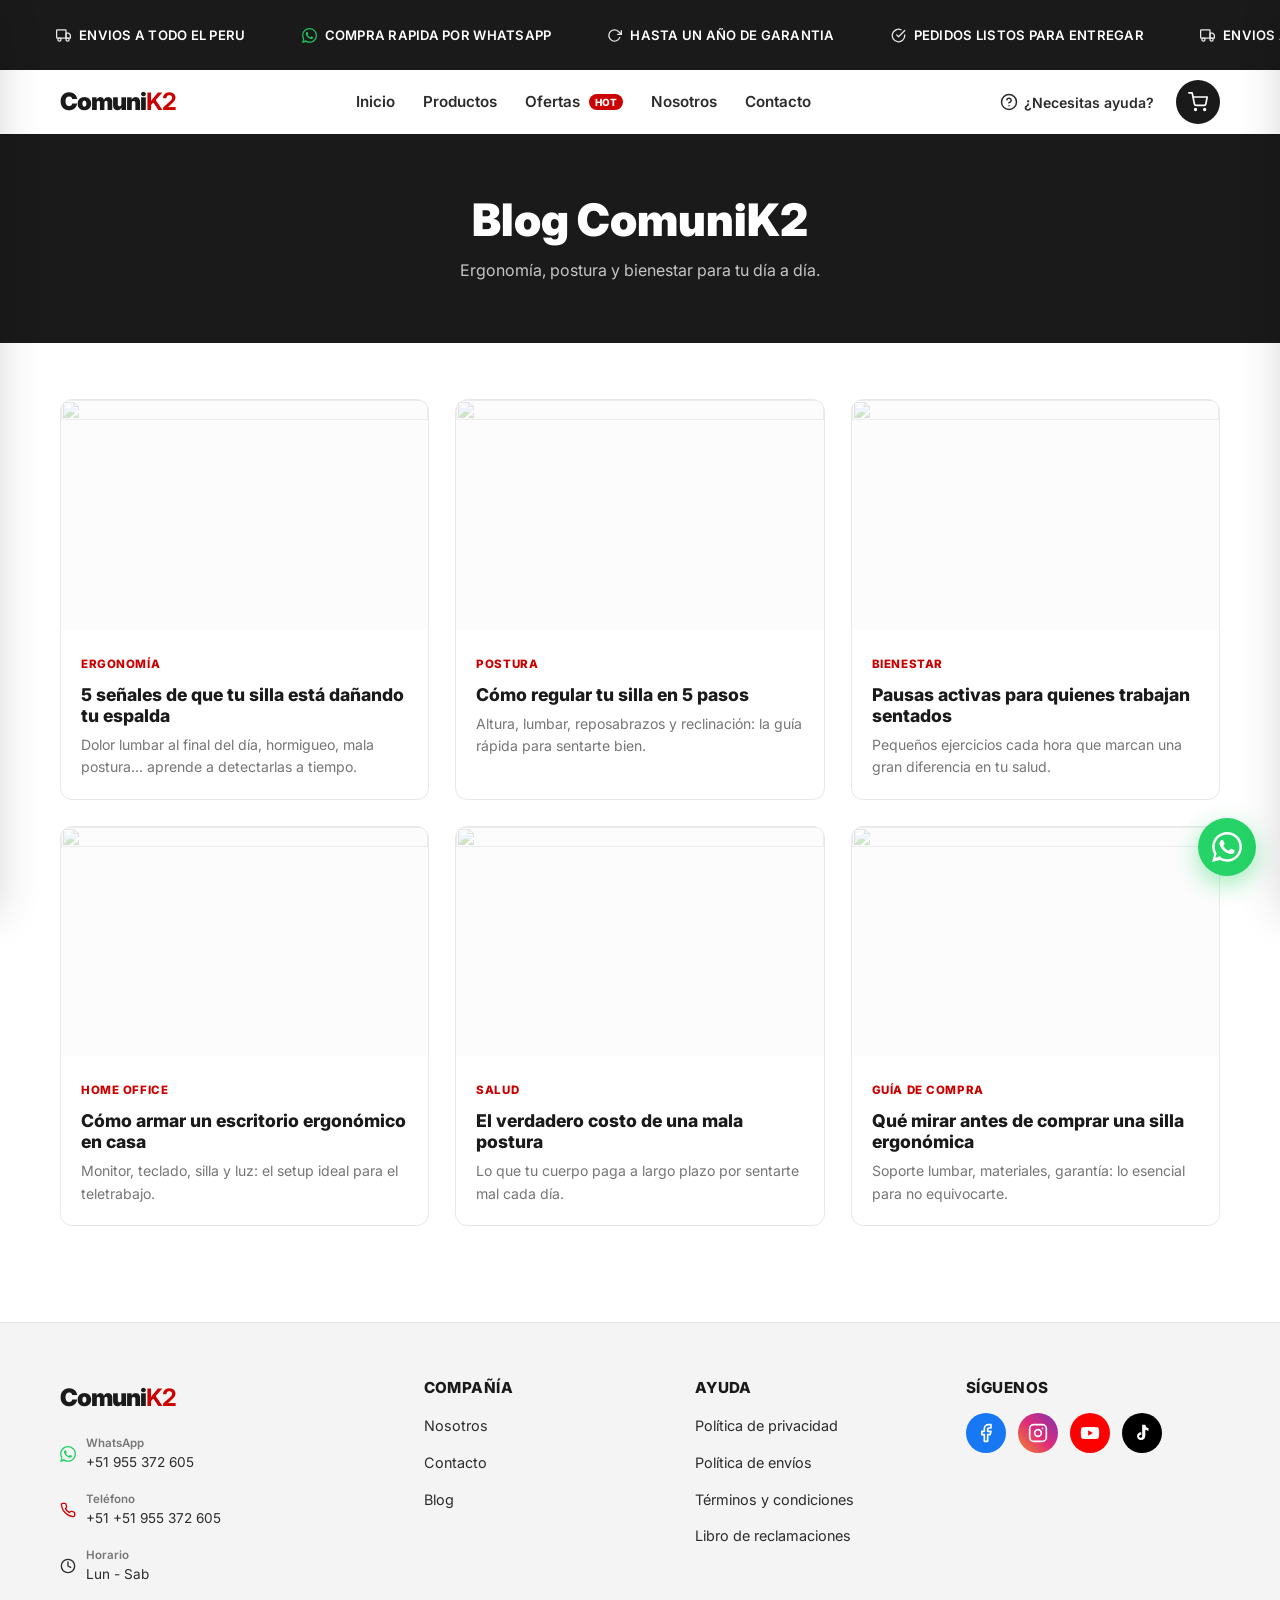
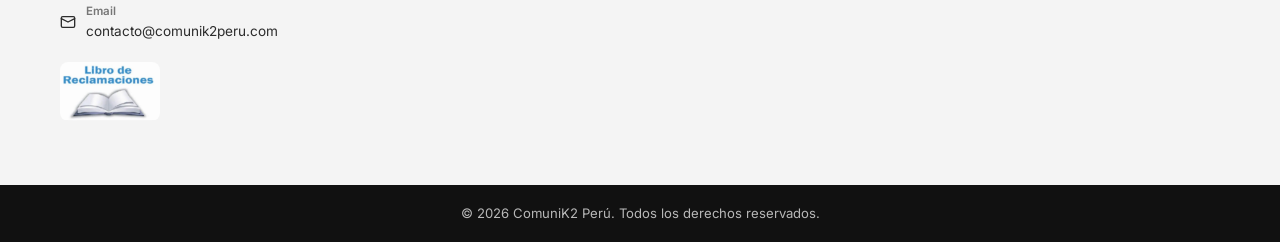
==== pages/blog.html @ a3aa69af "landing v2" ====
<!DOCTYPE html>
<html lang="es">
<head>
  <meta charset="UTF-8">
  <meta name="viewport" content="width=device-width, initial-scale=1.0">
  <title>Blog | ComuniK2</title>
  <meta name="description" content="Consejos de ergonomía, postura y bienestar para que trabajes y estudies sin dolor de espalda.">
  <meta name="theme-color" content="#CC0000">
  <link rel="preconnect" href="https://fonts.googleapis.com">
  <link rel="preconnect" href="https://fonts.gstatic.com" crossorigin>
  <link href="https://fonts.googleapis.com/css2?family=Inter:wght@400;500;600;700;800;900&display=swap" rel="stylesheet">
  <link rel="stylesheet" href="../css/variables.css">
  <link rel="stylesheet" href="../css/components.css">
  <link rel="stylesheet" href="../css/producto.css">
  <link rel="icon" href="../images/logo.png">
</head>
<body>
  <div id="site-header"></div>

  <header class="page-hero">
    <div class="container">
      <h1>Blog ComuniK2</h1>
      <p>Ergonomía, postura y bienestar para tu día a día.</p>
    </div>
  </header>

  <main class="container">
    <div class="blog-grid">
      <article class="blog-card">
        <img class="blog-card__img" src="../images/banners/blog-1.jpg" alt="" onerror="this.style.opacity=.3">
        <div class="blog-card__body">
          <span class="blog-card__tag">Ergonomía</span>
          <h3>5 señales de que tu silla está dañando tu espalda</h3>
          <p>Dolor lumbar al final del día, hormigueo, mala postura... aprende a detectarlas a tiempo.</p>
        </div>
      </article>
      <article class="blog-card">
        <img class="blog-card__img" src="../images/banners/blog-2.jpg" alt="" onerror="this.style.opacity=.3">
        <div class="blog-card__body">
          <span class="blog-card__tag">Postura</span>
          <h3>Cómo regular tu silla en 5 pasos</h3>
          <p>Altura, lumbar, reposabrazos y reclinación: la guía rápida para sentarte bien.</p>
        </div>
      </article>
      <article class="blog-card">
        <img class="blog-card__img" src="../images/banners/blog-3.jpg" alt="" onerror="this.style.opacity=.3">
        <div class="blog-card__body">
          <span class="blog-card__tag">Bienestar</span>
          <h3>Pausas activas para quienes trabajan sentados</h3>
          <p>Pequeños ejercicios cada hora que marcan una gran diferencia en tu salud.</p>
        </div>
      </article>
      <article class="blog-card">
        <img class="blog-card__img" src="../images/banners/blog-4.jpg" alt="" onerror="this.style.opacity=.3">
        <div class="blog-card__body">
          <span class="blog-card__tag">Home office</span>
          <h3>Cómo armar un escritorio ergonómico en casa</h3>
          <p>Monitor, teclado, silla y luz: el setup ideal para el teletrabajo.</p>
        </div>
      </article>
      <article class="blog-card">
        <img class="blog-card__img" src="../images/banners/blog-5.jpg" alt="" onerror="this.style.opacity=.3">
        <div class="blog-card__body">
          <span class="blog-card__tag">Salud</span>
          <h3>El verdadero costo de una mala postura</h3>
          <p>Lo que tu cuerpo paga a largo plazo por sentarte mal cada día.</p>
        </div>
      </article>
      <article class="blog-card">
        <img class="blog-card__img" src="../images/banners/blog-6.jpg" alt="" onerror="this.style.opacity=.3">
        <div class="blog-card__body">
          <span class="blog-card__tag">Guía de compra</span>
          <h3>Qué mirar antes de comprar una silla ergonómica</h3>
          <p>Soporte lumbar, materiales, garantía: lo esencial para no equivocarte.</p>
        </div>
      </article>
    </div>
  </main>

  <div id="site-footer"></div>
  <script src="../js/components.js"></script>
</body>
</html>
---- css/variables.css ----
/* ============================================================
   COMUNIK2 — Variables globales y reset
   ============================================================ */

:root {
  /* Paleta */
  --red: #CC0000;
  --red-dark: #A50000;
  --red-light: #FFF0F0;
  --dark: #1A1A1A;
  --gray-900: #2C2C2C;
  --gray-500: #767676;
  --gray-100: #F4F4F4;
  --border: #E8E8E8;
  --white: #FFFFFF;
  --green-wa: #25D366;
  --green-wa-dark: #1da851;

  /* Tipografía */
  --font: 'Inter', -apple-system, BlinkMacSystemFont, 'Segoe UI', sans-serif;

  /* Sombras */
  --shadow-sm: 0 1px 3px rgba(0, 0, 0, 0.08);
  --shadow-md: 0 4px 16px rgba(0, 0, 0, 0.10);
  --shadow-lg: 0 12px 40px rgba(0, 0, 0, 0.16);

  /* Radios */
  --r-sm: 8px;
  --r-md: 12px;
  --r-lg: 20px;
  --r-full: 999px;

  /* Layout */
  --container: 1200px;
  --header-h: 64px;
  --ticker-h: 34px;

  /* Transición */
  --t: 0.25s ease;

  /* Z-index */
  --z-header: 400;
  --z-wa: 500;
  --z-cart: 600;
  --z-overlay: 590;
  --z-lightbox: 700;
}

/* ===================== Reset ===================== */
*,
*::before,
*::after {
  margin: 0;
  padding: 0;
  box-sizing: border-box;
}

html {
  scroll-behavior: smooth;
  -webkit-text-size-adjust: 100%;
}

body {
  font-family: var(--font);
  color: var(--dark);
  background: var(--white);
  line-height: 1.6;
  font-weight: 400;
  overflow-x: hidden;
}

img,
video {
  max-width: 100%;
  display: block;
}

a {
  color: inherit;
  text-decoration: none;
}

button {
  font-family: inherit;
  cursor: pointer;
  border: none;
  background: none;
}

ul {
  list-style: none;
}

input,
textarea,
select {
  font-family: inherit;
  font-size: 1rem;
}

h1, h2, h3, h4 {
  line-height: 1.2;
  font-weight: 800;
}

/* ===================== Utilidades ===================== */
.container {
  width: 100%;
  max-width: var(--container);
  margin-inline: auto;
  padding-inline: 20px;
}

.sr-only {
  position: absolute;
  width: 1px;
  height: 1px;
  padding: 0;
  margin: -1px;
  overflow: hidden;
  clip: rect(0, 0, 0, 0);
  white-space: nowrap;
  border: 0;
}

.no-scroll {
  overflow: hidden;
}

.section {
  padding-block: 64px;
}

.section-title {
  font-size: clamp(1.6rem, 3vw, 2.2rem);
  font-weight: 900;
  text-align: center;
  margin-bottom: 8px;
  letter-spacing: -0.02em;
}

.section-subtitle {
  text-align: center;
  color: var(--gray-500);
  margin-bottom: 40px;
  font-size: 1.05rem;
}
---- css/components.css ----
/* ============================================================
   COMUNIK2 — Componentes compartidos
   Header / Ticker / Nav / Carrito / Footer / WhatsApp flotante
   ============================================================ */

/* ===================== Botones base ===================== */
.btn {
  display: inline-flex;
  align-items: center;
  justify-content: center;
  gap: 8px;
  font-weight: 700;
  font-size: 0.95rem;
  padding: 13px 24px;
  border-radius: var(--r-full);
  transition: transform var(--t), background var(--t), box-shadow var(--t);
  white-space: nowrap;
}
.btn:active { transform: scale(0.97); }

.btn-red {
  background: var(--red);
  color: var(--white);
  box-shadow: 0 6px 18px rgba(204, 0, 0, 0.28);
}
.btn-red:hover { background: var(--red-dark); }

.btn-dark {
  background: var(--dark);
  color: var(--white);
}
.btn-dark:hover { background: var(--gray-900); }

.btn-wa {
  background: var(--green-wa);
  color: var(--white);
  box-shadow: 0 6px 18px rgba(37, 211, 102, 0.30);
}
.btn-wa:hover { background: var(--green-wa-dark); }

.btn-outline {
  background: transparent;
  color: var(--white);
  border: 2px solid rgba(255, 255, 255, 0.7);
}
.btn-outline:hover { background: rgba(255, 255, 255, 0.15); }

.btn-block { width: 100%; }

.btn:disabled,
.btn[disabled] {
  background: #cfcfcf;
  color: #fff;
  box-shadow: none;
  cursor: not-allowed;
}

/* ===================== ICONOS INLINE COMPARTIDOS ===================== */
/* Iconos line-style reutilizables (heredan color con currentColor).
   Tamaño pensado para acompañar texto en línea. */
.ico-inline {
  width: 16px;
  height: 16px;
  display: inline-block;
  vertical-align: -3px;
  flex-shrink: 0;
}
.ico-flame { width: 16px; height: 16px; display: inline-block; vertical-align: -3px; }
.ico-check { width: 15px; height: 15px; display: inline-block; vertical-align: -2px; }

/* Estrellas de rating (SVG relleno naranja) */
.rating-stars {
  display: inline-block;
  width: 96px;
  height: 19px;
  vertical-align: middle;
}

/* ===================== TICKER ===================== */
.ticker {
  background: var(--dark);
  color: var(--white);
  height: 70px;
  overflow: hidden;
  display: flex;
  align-items: center;
  font-size: 0.82rem;
  font-weight: 600;
  letter-spacing: 0.02em;
}
.ticker__track {
  display: flex;
  gap: 56px;
  white-space: nowrap;
  padding-left: 56px;
  animation: ticker-scroll 22s linear infinite;
}
.ticker__track span {
  display: inline-flex;
  align-items: center;
  gap: 8px;
}
.ticker__track span svg {
  flex-shrink: 0;
  opacity: 0.9;
}
@keyframes ticker-scroll {
  from { transform: translateX(0); }
  to   { transform: translateX(-50%); }
}

/* ===================== HEADER ===================== */
.site-header {
  position: sticky;
  top: 0;
  z-index: var(--z-header);
  background: var(--white);
  box-shadow: var(--shadow-sm);
}
.header__bar {
  height: var(--header-h);
  display: flex;
  align-items: center;
  justify-content: space-between;
  gap: 20px;
}

.logo {
  font-size: 1.5rem;
  font-weight: 900;
  letter-spacing: -0.04em;
  color: var(--dark);
}
.logo b { color: var(--red); }

/* Nav principal */
.main-nav { flex: 1; display: flex; justify-content: center;}
.main-nav ul { display: flex; align-items: center; gap: 28px; }
.main-nav a {
  font-weight: 600;
  font-size: 0.95rem;
  color: var(--gray-900);
  position: relative;
  padding: 4px 0;
  transition: color var(--t);
}
.main-nav a:hover { color: var(--red); }
.main-nav a::after {
  content: '';
  position: absolute;
  left: 0; bottom: -2px;
  width: 0; height: 2px;
  background: var(--red);
  transition: width var(--t);
}
.main-nav a:hover::after { width: 100%; }

.badge-hot {
  background: var(--red);
  color: #fff;
  font-size: 0.62rem;
  font-weight: 800;
  padding: 2px 6px;
  border-radius: var(--r-full);
  margin-left: 5px;
  text-transform: uppercase;
  vertical-align: middle;
}

/* Bloque de acciones derecha */
.header__actions { display: flex; align-items: center; gap: 12px; }

/* Dropdown ayuda */
.help { position: relative; }
.help__btn {
  display: inline-flex;
  align-items: center;
  gap: 6px;
  font-weight: 600;
  font-size: 0.88rem;
  color: var(--gray-900);
  padding: 8px 10px;
  border-radius: var(--r-sm);
  transition: background var(--t);
}
.help__btn:hover { background: var(--gray-100); }
.help__pop {
  position: absolute;
  top: calc(100% + 10px);
  right: 0;
  width: 270px;
  background: var(--white);
  border: 1px solid var(--border);
  border-radius: var(--r-md);
  box-shadow: var(--shadow-lg);
  padding: 18px;
  opacity: 0;
  visibility: hidden;
  transform: translateY(-8px);
  transition: all var(--t);
}
.help__pop.open { opacity: 1; visibility: visible; transform: translateY(0); }
.help__pop h4 { font-size: 0.95rem; margin-bottom: 12px; }
.help__row {
  display: flex;
  align-items: center;
  gap: 10px;
  font-size: 0.85rem;
  padding: 7px 0;
  color: var(--gray-900);
}
.help__row svg { flex-shrink: 0; }
.help__row strong { display: block; font-size: 0.72rem; color: var(--gray-500); font-weight: 600; }

/* Botón carrito */
.cart-btn {
  position: relative;
  width: 44px;
  height: 44px;
  border-radius: var(--r-full);
  background: var(--dark);
  color: var(--white);
  display: inline-flex;
  align-items: center;
  justify-content: center;
  transition: transform var(--t), background var(--t);
}
.cart-btn:hover { background: var(--gray-900); transform: translateY(-2px); }
.cart-count {
  position: absolute;
  top: -5px; right: -5px;
  min-width: 20px; height: 20px;
  padding: 0 5px;
  background: var(--red);
  color: #fff;
  border-radius: var(--r-full);
  font-size: 0.7rem;
  font-weight: 800;
  display: flex;
  align-items: center;
  justify-content: center;
  border: 2px solid var(--white);
}

/* Hamburguesa */
.hamburger {
  display: none;
  width: 44px; height: 44px;
  border-radius: var(--r-sm);
  align-items: center;
  justify-content: center;
  color: var(--dark);
}
.hamburger:hover { background: var(--gray-100); }

/* Drawer móvil */
.mobile-nav {
  position: fixed;
  top: 0; left: 0;
  width: 82%;
  max-width: 320px;
  height: 100%;
  background: var(--white);
  z-index: var(--z-cart);
  box-shadow: var(--shadow-lg);
  transform: translateX(-100%);
  transition: transform 0.32s ease;
  display: flex;
  flex-direction: column;
  padding: 20px;
}
.mobile-nav.open { transform: translateX(0); }
.mobile-nav__head {
  display: flex;
  align-items: center;
  justify-content: space-between;
  padding-bottom: 18px;
  border-bottom: 1px solid var(--border);
  margin-bottom: 10px;
}
.mobile-nav a {
  display: flex;
  align-items: center;
  justify-content: space-between;
  font-weight: 600;
  font-size: 1.05rem;
  padding: 15px 4px;
  border-bottom: 1px solid var(--border);
  color: var(--gray-900);
}
.mobile-nav a:hover { color: var(--red); }
.mobile-nav__foot { margin-top: auto; font-size: 0.85rem; color: var(--gray-500); }

/* ===================== OVERLAY GENÉRICO ===================== */
.overlay {
  position: fixed;
  inset: 0;
  background: rgba(0, 0, 0, 0.5);
  z-index: var(--z-overlay);
  opacity: 0;
  visibility: hidden;
  transition: opacity var(--t), visibility var(--t);
}
.overlay.open { opacity: 1; visibility: visible; }

/* ===================== CARRITO SIDEBAR ===================== */
.cart {
  position: fixed;
  top: 0; right: 0;
  width: 420px;
  max-width: 100%;
  height: 100%;
  background: var(--white);
  z-index: var(--z-cart);
  box-shadow: var(--shadow-lg);
  transform: translateX(100%);
  transition: transform 0.32s ease;
  display: flex;
  flex-direction: column;
}
.cart.open { transform: translateX(0); }
.cart__head {
  display: flex;
  align-items: center;
  justify-content: space-between;
  padding: 20px;
  border-bottom: 1px solid var(--border);
}
.cart__head h3 { font-size: 1.15rem; display: flex; align-items: center; gap: 8px; }
.cart__close {
  width: 38px; height: 38px;
  border-radius: var(--r-full);
  display: flex; align-items: center; justify-content: center;
  color: var(--gray-900);
  transition: background var(--t);
}
.cart__close:hover { background: var(--gray-100); }

.cart__items {
  flex: 1;
  overflow-y: auto;
  padding: 12px 20px;
}
.cart__empty {
  text-align: center;
  color: var(--gray-500);
  padding: 60px 20px;
}
.cart__empty svg { margin: 0 auto 16px; opacity: 0.4; }

.cart-item {
  display: grid;
  grid-template-columns: 70px 1fr auto;
  gap: 12px;
  padding: 14px 0;
  border-bottom: 1px solid var(--border);
  align-items: center;
}
.cart-item__img {
  width: 70px; height: 70px;
  border-radius: var(--r-sm);
  background: var(--gray-100);
  object-fit: cover;
  border: 1px solid var(--border);
}
.cart-item__name { font-weight: 600; font-size: 0.9rem; line-height: 1.3; }
.cart-item__color { font-size: 0.75rem; color: var(--gray-500); margin-top: 2px; }
.cart-item__price { color: var(--red); font-weight: 800; font-size: 0.9rem; margin-top: 4px; }
.cart-item__qty {
  display: inline-flex;
  align-items: center;
  border: 1px solid var(--border);
  border-radius: var(--r-full);
  margin-top: 6px;
  overflow: hidden;
}
.cart-item__qty button {
  width: 26px; height: 26px;
  font-size: 1rem; font-weight: 700;
  color: var(--gray-900);
  display: flex; align-items: center; justify-content: center;
  transition: background var(--t);
}
.cart-item__qty button:hover { background: var(--gray-100); }
.cart-item__qty span { min-width: 26px; text-align: center; font-weight: 700; font-size: 0.85rem; }
.cart-item__remove {
  color: var(--gray-500);
  align-self: flex-start;
  transition: color var(--t);
}
.cart-item__remove:hover { color: var(--red); }

.cart__foot {
  padding: 20px;
  border-top: 1px solid var(--border);
  background: var(--gray-100);
}
.cart__total {
  display: flex;
  align-items: center;
  justify-content: space-between;
  margin-bottom: 14px;
}
.cart__total span { font-weight: 600; color: var(--gray-900); }
.cart__total b { font-size: 1.5rem; font-weight: 900; color: var(--red); }
.cart__note { font-size: 0.75rem; color: var(--gray-500); text-align: center; margin-top: 10px; }

/* ===================== WHATSAPP FLOTANTE ===================== */
.wa-float {
  position: fixed;
  bottom: 24px; right: 24px;
  width: 58px; height: 58px;
  border-radius: var(--r-full);
  background: var(--green-wa);
  color: #fff;
  display: flex;
  align-items: center;
  justify-content: center;
  z-index: var(--z-wa);
  box-shadow: 0 8px 24px rgba(37, 211, 102, 0.45);
  animation: wa-pulse 2.2s infinite;
  transition: transform var(--t);
}
.wa-float:hover { transform: scale(1.1); }
@keyframes wa-pulse {
  0%   { box-shadow: 0 8px 24px rgba(37,211,102,0.45), 0 0 0 0 rgba(37,211,102,0.5); }
  70%  { box-shadow: 0 8px 24px rgba(37,211,102,0.45), 0 0 0 16px rgba(37,211,102,0); }
  100% { box-shadow: 0 8px 24px rgba(37,211,102,0.45), 0 0 0 0 rgba(37,211,102,0); }
}

/* ===================== FOOTER ===================== */
.site-footer {
  background: var(--gray-100);
  border-top: 1px solid var(--border);
  margin-top: 40px;
}
.footer__grid {
  display: grid;
  grid-template-columns: 1.4fr 1fr 1fr 1.1fr;
  gap: 40px;
  padding-block: 56px;
}
.footer__brand .logo { margin-bottom: 14px; display: inline-block; }
.footer__contact { display: flex; flex-direction: column; gap: 12px; margin-bottom: 18px; }
.footer__contact .help__row { padding: 2px 0; }
.footer__libro {
  display: inline-block;
  /*border: 2px solid var(--red);*/
  border-radius: var(--r-sm);
  overflow: hidden;
  max-width: 100px;
  transition: transform var(--t);
}
.footer__libro:hover { transform: translateY(-3px); }
.footer__libro img { width: 100%; height: auto; display: block; }

.footer__col h4 {
  font-size: 0.95rem;
  font-weight: 800;
  margin-bottom: 16px;
  text-transform: uppercase;
  letter-spacing: 0.03em;
}
.footer__col ul { display: flex; flex-direction: column; gap: 11px; }
.footer__col a {
  font-size: 0.9rem;
  color: var(--gray-900);
  transition: color var(--t), padding-left var(--t);
}
.footer__col a:hover { color: var(--red); padding-left: 4px; }

.socials { display: flex; gap: 12px; }
.socials a {
  width: 40px; height: 40px;
  border-radius: var(--r-full);
  display: flex; align-items: center; justify-content: center;
  color: #fff;
  transition: transform var(--t), box-shadow var(--t);
}
.socials a:hover { transform: translateY(-3px); box-shadow: var(--shadow-md); }
.s-fb { background: #1877F2; }
.s-ig { background: linear-gradient(45deg, #F58529, #DD2A7B, #8134AF); }
.s-yt { background: #FF0000; }
.s-tk { background: #000000; }

.footer__bottom {
  background: #111;
  color: rgba(255, 255, 255, 0.7);
  text-align: center;
  padding: 18px;
  font-size: 0.82rem;
}

/* ===================== RESPONSIVE COMPONENTES ===================== */
@media (max-width: 900px) {
  .footer__grid { grid-template-columns: 1fr 1fr; gap: 32px; }
}
@media (max-width: 768px) {
  .main-nav, .help { display: none; }
  .hamburger { display: flex; }
  .cart { width: 100%; }
}
@media (max-width: 560px) {
  .footer__grid { grid-template-columns: 1fr; gap: 28px; }
}

@media (max-width: 768px) {
  /* Footer centrado en móvil */
  .footer__grid {
    grid-template-columns: 1fr;
    text-align: center;
  }
  .footer__brand {
    display: flex;
    flex-direction: column;
    align-items: center;
  }
  .footer__contact {
    align-items: center;
  }
  .footer__contact .help__row {
    justify-content: center;
    text-align: left;
  }
  .footer__libro {
    margin: 16px auto 0;
  }

  /* Columnas como acordeón */
  .footer__col h4 {
    cursor: pointer;
    display: flex;
    align-items: center;
    justify-content: center;
    gap: 8px;
    padding: 14px 0;
    border-top: 1px solid rgba(255,255,255,.1);
    margin: 0;
    user-select: none;
  }
  .footer__col h4::after {
    content: '';
    width: 8px;
    height: 8px;
    border-right: 2px solid currentColor;
    border-bottom: 2px solid currentColor;
    transform: rotate(45deg);
    transition: transform .25s;
  }
  .footer__col.open h4::after {
    transform: rotate(-135deg);
  }
  .footer__col ul {
    max-height: 0;
    overflow: hidden;
    transition: max-height .3s ease;
  }
  .footer__col.open ul {
    max-height: 300px;
    padding-bottom: 12px;
  }
  .socials {
    justify-content: center;
  }
}
---- css/producto.css ----
/* ============================================================
   COMUNIK2 — Estilos páginas de producto + páginas internas
   ============================================================ */

/* ===================== BREADCRUMB ===================== */
.breadcrumb {
  font-size: 0.82rem;
  color: var(--gray-500);
  padding-block: 18px;
}
.breadcrumb a:hover { color: var(--red); }
.breadcrumb span { margin-inline: 6px; }

/* ===================== LAYOUT PRODUCTO ===================== */
.product {
  display: grid;
  grid-template-columns: 1.1fr 1fr;
  gap: 48px;
  padding-bottom: 64px;
}

/* ---- Galería ---- */
.gallery {
  position: sticky;
  top: calc(var(--header-h) + 20px);
  align-self: start;
  display: grid;
  grid-template-columns: 84px 1fr;
  gap: 16px;
}
.gallery__thumbs {
  display: flex;
  flex-direction: column;
  gap: 12px;
}
.gallery__thumb {
  position: relative;
  width: 84px; height: 84px;
  border-radius: var(--r-sm);
  overflow: hidden;
  border: 2px solid var(--border);
  background: var(--gray-100);
  cursor: pointer;
  transition: border-color var(--t);
}
.gallery__thumb.active { border-color: var(--red); }
.gallery__thumb img { width: 100%; height: 100%; object-fit: cover; pointer-events: none; }
.gallery__thumb--video::after {
  content: '';
  position: absolute;
  inset: 0;
  background: rgba(0,0,0,0.35) url("data:image/svg+xml,%3Csvg xmlns='http://www.w3.org/2000/svg' viewBox='0 0 24 24' fill='white'%3E%3Cpath d='M8 5v14l11-7z'/%3E%3C/svg%3E") center / 26px no-repeat;
  pointer-events: none;
}

.gallery__main {
  position: relative;
  border-radius: var(--r-md);
  overflow: hidden;
  background: var(--gray-100);
  border: 1px solid var(--border);
  aspect-ratio: 1 / 1;
  cursor: zoom-in;
}
.gallery__main img {
  width: 100%; height: 100%;
  object-fit: cover;
  transition: opacity 0.35s ease;
}
.gallery__zoom-hint {
  position: absolute;
  bottom: 12px; right: 12px;
  background: rgba(0,0,0,0.6);
  color: #fff;
  font-size: 0.72rem;
  padding: 5px 10px;
  border-radius: var(--r-full);
  display: flex; align-items: center; gap: 5px;
  pointer-events: none;
}

/* ---- Info producto ---- */
.pinfo__rating { display: flex; align-items: center; gap: 8px; margin-bottom: 12px; }
.pinfo__rating a { font-size: 0.85rem; color: var(--gray-500); }
.pinfo__rating a:hover { color: var(--red); text-decoration: underline; }

.pinfo h1 {
  font-size: clamp(1.6rem, 3vw, 2.3rem);
  font-weight: 900;
  letter-spacing: -0.02em;
  margin-bottom: 12px;
}
.pinfo__desc { color: var(--gray-900); margin-bottom: 22px; font-size: 1.02rem; }

.pinfo__features { display: flex; flex-direction: column; gap: 10px; margin-bottom: 26px; }
.pinfo__features li {
  display: flex;
  align-items: flex-start;
  gap: 10px;
  font-size: 0.95rem;
  color: var(--gray-900);
}
.pinfo__features li::before {
  content: '';
  width: 18px; height: 18px;
  margin-top: 2px;
  flex-shrink: 0;
  background: url("data:image/svg+xml,%3Csvg xmlns='http://www.w3.org/2000/svg' viewBox='0 0 24 24' fill='none' stroke='%2325D366' stroke-width='3' stroke-linecap='round' stroke-linejoin='round'%3E%3Cpolyline points='20 6 9 17 4 12'/%3E%3C/svg%3E") center / contain no-repeat;
}

.pinfo__pricebox {
  display: flex;
  align-items: baseline;
  gap: 14px;
  padding: 20px;
  background: var(--red-light);
  border-radius: var(--r-md);
  margin-bottom: 14px;
}
.pinfo__pricebox .now { font-size: 2.2rem; font-weight: 900; color: var(--red); }
.pinfo__pricebox .was { font-size: 1.05rem; color: var(--gray-500); text-decoration: line-through; }
.pinfo__pricebox .save {
  margin-left: auto;
  background: var(--red);
  color: #fff;
  font-size: 0.78rem;
  font-weight: 800;
  padding: 5px 12px;
  border-radius: var(--r-full);
  align-self: center;
}

/* Selector color */
.pinfo__group { margin-bottom: 22px; }
.pinfo__group h4 { font-size: 0.85rem; font-weight: 700; margin-bottom: 10px; text-transform: uppercase; letter-spacing: 0.04em; color: var(--gray-900); }
.color-opts { display: flex; gap: 12px; }
.color-opt {
  display: flex;
  align-items: center;
  gap: 8px;
  border: 2px solid var(--border);
  border-radius: var(--r-full);
  padding: 6px 14px 6px 8px;
  font-size: 0.88rem;
  font-weight: 600;
  transition: border-color var(--t);
}
.color-opt.active { border-color: var(--red); }
.color-opt i { width: 18px; height: 18px; border-radius: var(--r-full); display: inline-block; border: 1px solid rgba(0,0,0,0.1); }

/* Cantidad + acciones */
.pinfo__buy { display: flex; gap: 12px; align-items: stretch; margin-bottom: 16px; }
.qty-stepper {
  display: inline-flex;
  align-items: center;
  border: 1px solid var(--border);
  border-radius: var(--r-full);
  overflow: hidden;
}
.qty-stepper button {
  width: 44px; height: 100%;
  font-size: 1.2rem; font-weight: 700;
  color: var(--gray-900);
  transition: background var(--t);
}
.qty-stepper button:hover { background: var(--gray-100); }
.qty-stepper span { min-width: 40px; text-align: center; font-weight: 800; }

.pinfo__trust {
  display: grid;
  grid-template-columns: repeat(3, 1fr);
  gap: 12px;
  margin-top: 24px;
  padding-top: 24px;
  border-top: 1px solid var(--border);
}
.pinfo__trust div { text-align: center; font-size: 0.78rem; color: var(--gray-500); }
.pinfo__trust svg { color: var(--red); margin: 0 auto 6px; }

/* ===================== LIGHTBOX ===================== */
.lightbox {
  position: fixed;
  inset: 0;
  background: rgba(0,0,0,0.92);
  z-index: var(--z-lightbox);
  display: flex;
  align-items: center;
  justify-content: center;
  padding: 30px;
  opacity: 0;
  visibility: hidden;
  transition: opacity var(--t), visibility var(--t);
}
.lightbox.open { opacity: 1; visibility: visible; }
.lightbox__content { max-width: 90vw; max-height: 88vh; }
.lightbox__content img,
.lightbox__content video {
  max-width: 90vw;
  max-height: 88vh;
  border-radius: var(--r-md);
}
.lightbox__close {
  position: absolute;
  top: 20px; right: 24px;
  width: 48px; height: 48px;
  border-radius: var(--r-full);
  background: rgba(255,255,255,0.15);
  color: #fff;
  font-size: 1.6rem;
  display: flex; align-items: center; justify-content: center;
  transition: background var(--t);
}
.lightbox__close:hover { background: rgba(255,255,255,0.3); }

/* ===================== REVIEWS / DESC EXTRA ===================== */
.psection { padding-block: 48px; border-top: 1px solid var(--border); }
.psection h2 { font-size: 1.5rem; margin-bottom: 20px; }
.reviews { display: grid; grid-template-columns: repeat(2, 1fr); gap: 20px; }
.review {
  background: var(--gray-100);
  border-radius: var(--r-md);
  padding: 22px;
}
.review__head { display: flex; align-items: center; gap: 12px; margin-bottom: 10px; }
.review__avatar {
  width: 42px; height: 42px;
  border-radius: var(--r-full);
  background: var(--red);
  color: #fff;
  display: flex; align-items: center; justify-content: center;
  font-weight: 800;
}
.review__name { font-weight: 700; font-size: 0.92rem; }
.review p { font-size: 0.92rem; color: var(--gray-900); }

/* ===================== PÁGINAS DE CONTENIDO ===================== */
.page-hero {
  background: var(--dark);
  color: #fff;
  padding-block: 60px;
  text-align: center;
}
.page-hero h1 { font-size: clamp(2rem, 4vw, 2.8rem); font-weight: 900; margin-bottom: 10px; }
.page-hero p { color: rgba(255,255,255,0.75); max-width: 560px; margin-inline: auto; }

.prose { max-width: 820px; margin-inline: auto; padding-block: 56px; }
.prose h2 { font-size: 1.5rem; margin: 32px 0 14px; }
.prose h3 { font-size: 1.15rem; margin: 24px 0 10px; }
.prose p { margin-bottom: 14px; color: var(--gray-900); }
.prose ul { margin: 0 0 16px 20px; list-style: disc; }
.prose ul li { margin-bottom: 8px; color: var(--gray-900); }
.prose a { color: var(--red); text-decoration: underline; }

/* Nosotros */
.values { display: grid; grid-template-columns: repeat(3, 1fr); gap: 24px; margin-top: 16px; }
.value-card {
  background: var(--white);
  border: 1px solid var(--border);
  border-radius: var(--r-md);
  padding: 28px;
  text-align: center;
}
.value-card .ic {
  width: 56px; height: 56px;
  border-radius: var(--r-full);
  background: var(--red-light);
  color: var(--red);
  display: flex; align-items: center; justify-content: center;
  margin: 0 auto 16px;
}
.value-card h3 { font-size: 1.1rem; margin-bottom: 8px; }
.value-card p { font-size: 0.9rem; color: var(--gray-500); }

/* Contacto */
.contact { display: grid; grid-template-columns: 1fr 1fr; gap: 40px; padding-block: 56px; }
.contact__info h2 { font-size: 1.5rem; margin-bottom: 18px; }
.form-field { margin-bottom: 16px; }
.form-field label { display: block; font-size: 0.85rem; font-weight: 600; margin-bottom: 6px; }
.form-field input,
.form-field textarea {
  width: 100%;
  padding: 13px 14px;
  border: 1px solid var(--border);
  border-radius: var(--r-sm);
  transition: border-color var(--t);
}
.form-field input:focus,
.form-field textarea:focus { outline: none; border-color: var(--red); }
.form-field textarea { resize: vertical; min-height: 120px; }
.form-status { font-size: 0.9rem; margin-top: 12px; }

/* Blog */
.blog-grid { display: grid; grid-template-columns: repeat(3, 1fr); gap: 26px; padding-block: 56px; }
.blog-card {
  border: 1px solid var(--border);
  border-radius: var(--r-md);
  overflow: hidden;
  background: #fff;
  transition: transform var(--t), box-shadow var(--t);
}
.blog-card:hover { transform: translateY(-4px); box-shadow: var(--shadow-md); }
.blog-card__img { aspect-ratio: 16/10; background: var(--gray-100); object-fit: cover; width: 100%; }
.blog-card__body { padding: 20px; }
.blog-card__tag { font-size: 0.72rem; font-weight: 800; color: var(--red); text-transform: uppercase; letter-spacing: 0.05em; }
.blog-card h3 { font-size: 1.1rem; margin: 8px 0; }
.blog-card p { font-size: 0.88rem; color: var(--gray-500); }

/* ============================================================
   SECCIONES EXTRA DE PRODUCTO
   Galería de contenido, narrativa, features oscuro, comparativa,
   FAQ, reseñas enriquecidas y libro de reclamaciones inline.
   ============================================================ */

/* Full-bleed: rompe el ancho del .container hasta los bordes del viewport */
.fullbleed { margin-inline: calc(50% - 50vw); }
.fullbleed__inner {
  max-width: var(--container);
  margin-inline: auto;
  padding-inline: 20px;
}

/* Eyebrow rojo reutilizable */
.eyebrow {
  display: inline-block;
  font-size: 0.78rem;
  font-weight: 800;
  text-transform: uppercase;
  letter-spacing: 0.12em;
  color: var(--red);
  margin-bottom: 12px;
}

/* ---- 1. Galería de contenido (grid 3x2) ---- */
.content-gallery {
  display: grid;
  grid-template-columns: repeat(3, 1fr);
  gap: 14px;
  padding-block: 56px;
  border-top: 1px solid var(--border);
}
.cg-img,
.cg-video {
  position: relative;
  aspect-ratio: 4 / 3;
  border-radius: var(--r-md);
  overflow: hidden;
  background: var(--gray-100);
  cursor: zoom-in;
}
.cg-img img,
.cg-video img {
  width: 100%; height: 100%;
  object-fit: cover;
  transition: transform var(--t);
  pointer-events: none;
}
.cg-img:hover img,
.cg-video:hover img { transform: scale(1.05); }
.cg-video::after {
  content: '';
  position: absolute; inset: 0;
  background: rgba(0, 0, 0, 0.32) url("data:image/svg+xml,%3Csvg xmlns='http://www.w3.org/2000/svg' viewBox='0 0 24 24' fill='white'%3E%3Cpath d='M8 5v14l11-7z'/%3E%3C/svg%3E") center / 40px no-repeat;
  pointer-events: none;
}

/* ---- 2. Narrativa Antes / Después ---- */
.narrativa {
  display: grid;
  grid-template-columns: 1fr 1fr;
  gap: 48px;
  align-items: center;
  padding-block: 64px;
  border-top: 1px solid var(--border);
}
.narrativa__imgs { display: grid; grid-template-columns: 1fr 1fr; gap: 14px; }
.narrativa__img {
  position: relative;
  border-radius: var(--r-md);
  overflow: hidden;
  background: var(--gray-100);
  aspect-ratio: 3 / 4;
}
.narrativa__img img { width: 100%; height: 100%; object-fit: cover; }
.narrativa__img span {
  position: absolute; top: 10px; left: 10px;
  background: rgba(0, 0, 0, 0.72);
  color: #fff;
  font-size: 0.72rem; font-weight: 700;
  padding: 4px 11px;
  border-radius: var(--r-full);
}
.narrativa__text h2 {
  font-size: clamp(1.5rem, 3vw, 2.1rem);
  font-weight: 900;
  letter-spacing: -0.02em;
  margin-bottom: 16px;
}
.narrativa__text p { color: var(--gray-900); font-size: 1.02rem; }

/* ---- 3. Features sobre fondo oscuro ---- */
.dark-features { background: var(--dark); color: #fff; padding-block: 72px; }
.dark-features__grid { display: grid; grid-template-columns: repeat(3, 1fr); gap: 40px; }
.dfeature { text-align: center; }
.dfeature img {
  width: 100%; aspect-ratio: 4 / 3;
  object-fit: cover;
  border-radius: var(--r-md);
  margin-bottom: 18px;
  background: #262626;
}
.dfeature h3 { font-size: 1.2rem; margin-bottom: 10px; }
.dfeature p { color: rgba(255, 255, 255, 0.7); font-size: 0.95rem; }

/* ---- 4. Tabla comparativa ---- */
.comparison { padding-block: 64px; border-top: 1px solid var(--border); }
.comparison > h2 {
  text-align: center;
  font-size: clamp(1.5rem, 3vw, 2.1rem);
  font-weight: 900;
  letter-spacing: -0.02em;
  margin-bottom: 36px;
}
.comparison__cols {
  display: grid;
  grid-template-columns: 1fr 1fr;
  gap: 24px;
  max-width: 880px;
  margin-inline: auto;
}
.compare-col {
  border-radius: var(--r-lg);
  overflow: hidden;
  border: 1px solid var(--border);
}
.compare-col__head {
  display: flex; align-items: center; gap: 12px;
  padding: 22px;
  font-weight: 800; font-size: 1.05rem;
}
.compare-col__head img,
.compare-col__head .ic {
  width: 48px; height: 48px;
  object-fit: cover;
  border-radius: var(--r-sm);
  display: flex; align-items: center; justify-content: center;
  font-size: 1.6rem;
  flex-shrink: 0;
}
.compare-col ul { padding: 4px 22px 26px; }
.compare-col li {
  display: flex; gap: 10px; align-items: flex-start;
  padding: 11px 0;
  font-size: 0.95rem;
  border-bottom: 1px solid rgba(0, 0, 0, 0.06);
}
.compare-col li:last-child { border-bottom: none; }
.compare-col--dalas { background: var(--dark); color: #fff; border-color: var(--dark); }
.compare-col--dalas .compare-col__head .ic { background: rgba(255, 255, 255, 0.12); }
.compare-col--dalas li { border-bottom-color: rgba(255, 255, 255, 0.12); }
.compare-col--dalas li::before {
  content: '';
  width: 18px; height: 18px; margin-top: 1px; flex-shrink: 0;
  background: url("data:image/svg+xml,%3Csvg xmlns='http://www.w3.org/2000/svg' viewBox='0 0 24 24' fill='none' stroke='%2325D366' stroke-width='3' stroke-linecap='round' stroke-linejoin='round'%3E%3Cpolyline points='20 6 9 17 4 12'/%3E%3C/svg%3E") center / contain no-repeat;
}
.compare-col--generica { background: var(--gray-100); }
.compare-col--generica .compare-col__head .ic { background: var(--border); }
.compare-col--generica li { color: var(--gray-500); }
.compare-col--generica li::before {
  content: '';
  width: 18px; height: 18px; margin-top: 1px; flex-shrink: 0;
  background: url("data:image/svg+xml,%3Csvg xmlns='http://www.w3.org/2000/svg' viewBox='0 0 24 24' fill='none' stroke='%23CC0000' stroke-width='3' stroke-linecap='round' stroke-linejoin='round'%3E%3Cline x1='18' y1='6' x2='6' y2='18'/%3E%3Cline x1='6' y1='6' x2='18' y2='18'/%3E%3C/svg%3E") center / contain no-repeat;
}

/* ---- 5. FAQ acordeón ---- */
.faq { padding-block: 64px; border-top: 1px solid var(--border); max-width: 820px; margin-inline: auto; }
.faq__head { text-align: center; margin-bottom: 32px; }
.faq__head h2 { font-size: clamp(1.5rem, 3vw, 2.1rem); font-weight: 900; letter-spacing: -0.02em; }
.faq-item {
  border: 1px solid var(--border);
  border-radius: var(--r-md);
  margin-bottom: 12px;
  overflow: hidden;
}
.faq-q {
  width: 100%; text-align: left;
  display: flex; justify-content: space-between; align-items: center; gap: 16px;
  padding: 18px 20px;
  font-size: 1rem; font-weight: 700; color: var(--dark);
  background: var(--white);
}
.faq-q::after {
  content: '+';
  font-size: 1.6rem; font-weight: 400; line-height: 1;
  color: var(--red);
  transition: transform var(--t);
  flex-shrink: 0;
}
.faq-item.open .faq-q::after { transform: rotate(45deg); }
.faq-a { max-height: 0; overflow: hidden; transition: max-height var(--t); }
.faq-a p { padding: 0 20px 20px; color: var(--gray-900); font-size: 0.95rem; }
.faq-item.open .faq-a { max-height: 320px; }

/* ---- 6. Reseñas enriquecidas ---- */
.reviews-section { padding-block: 64px; border-top: 1px solid var(--border); }
.reviews-section > h2 {
  font-size: clamp(1.5rem, 3vw, 2.1rem);
  font-weight: 900; letter-spacing: -0.02em;
  margin-bottom: 28px;
}
.reviews-summary { display: flex; flex-wrap: wrap; align-items: center; gap: 40px; margin-bottom: 12px; }
.reviews-score { text-align: center; }
.reviews-score .num { font-size: 3.4rem; font-weight: 900; line-height: 1; }
.reviews-score .stars { font-size: 1.1rem; justify-content: center; }
.reviews-score .total { display: block; font-size: 0.85rem; color: var(--gray-500); margin-top: 6px; }
.reviews-bars { flex: 1; min-width: 240px; max-width: 380px; }
.rbar { display: flex; align-items: center; gap: 10px; font-size: 0.8rem; margin-bottom: 7px; color: var(--gray-500); }
.rbar > span:first-child { width: 28px; }
.rbar > span:last-child { width: 38px; text-align: right; }
.rbar__track { flex: 1; height: 8px; background: var(--gray-100); border-radius: var(--r-full); overflow: hidden; }
.rbar__fill { height: 100%; background: #FFB400; border-radius: var(--r-full); }
.reviews-badge {
  display: inline-flex; align-items: center; gap: 8px;
  background: var(--red-light); color: var(--red);
  font-size: 0.82rem; font-weight: 700;
  padding: 8px 16px; border-radius: var(--r-full);
  margin-bottom: 28px;
}
.reviews-grid { display: flex; flex-wrap: wrap; justify-content: center; gap: 20px; }
.rev-card {
  flex: 0 1 calc((100% - 40px) / 3);
  background: var(--gray-100);
  border-radius: var(--r-md);
  padding: 22px;
  display: flex; flex-direction: column;
}
.rev-card--featured { border: 2px solid var(--red); background: var(--white); box-shadow: var(--shadow-md); }
.rev-card .stars { margin-bottom: 10px; }
.rev-card__text { font-size: 0.92rem; color: var(--gray-900); margin-bottom: 14px; flex: 1; }
.rev-card__verified { font-size: 0.74rem; color: var(--green-wa-dark); font-weight: 700; margin-bottom: 8px; }
.rev-card__foot { font-size: 0.78rem; color: var(--gray-500); }

/* ---- 7. Libro de reclamaciones inline ---- */
.reclamo-inline { background: var(--gray-100); padding-block: 64px; }
.reclamo-hero {
  background: var(--dark); color: #fff;
  border-radius: var(--r-lg);
  padding: 40px;
  text-align: center;
  max-width: 880px; margin: 0 auto 28px;
}
.reclamo-hero .ic { font-size: 2.6rem; }
.reclamo-hero h2 { font-size: 1.6rem; margin: 12px 0 10px; }
.reclamo-hero p { color: rgba(255, 255, 255, 0.7); font-size: 0.9rem; max-width: 640px; margin-inline: auto; }
.reclamo-pills { display: flex; flex-wrap: wrap; justify-content: center; gap: 12px; margin-top: 22px; }
.reclamo-pill {
  background: rgba(255, 255, 255, 0.08);
  border-radius: var(--r-md);
  padding: 12px 18px;
  font-size: 0.82rem; text-align: left;
}
.reclamo-pill strong {
  display: block;
  font-size: 0.68rem; font-weight: 700;
  color: rgba(255, 255, 255, 0.5);
  text-transform: uppercase; letter-spacing: 0.06em;
  margin-bottom: 3px;
}
.reclamo-form {
  background: #fff;
  border-radius: var(--r-lg);
  padding: 36px;
  max-width: 820px; margin-inline: auto;
  box-shadow: var(--shadow-sm);
}
.reclamo-form .fieldset-title {
  font-size: 0.95rem; font-weight: 800;
  color: var(--red);
  margin: 30px 0 16px;
  padding-bottom: 8px;
  border-bottom: 2px solid var(--red-light);
}
.reclamo-form .fieldset-title:first-of-type { margin-top: 0; }
.form-row { display: grid; grid-template-columns: 1fr 1fr; gap: 16px; }
.form-field select {
  width: 100%;
  padding: 13px 14px;
  border: 1px solid var(--border);
  border-radius: var(--r-sm);
  background: #fff;
  transition: border-color var(--t);
}
.form-field select:focus { outline: none; border-color: var(--red); }
.form-field.field-error input,
.form-field.field-error select,
.form-field.field-error textarea { border-color: var(--red); }
.radio-group { display: flex; gap: 22px; }
.radio-group label { display: flex; align-items: center; gap: 8px; font-weight: 500; cursor: pointer; }
.radio-group input { width: auto; }
.check-row { display: flex; gap: 10px; align-items: flex-start; margin: 22px 0; font-size: 0.85rem; }
.check-row input { width: auto; margin-top: 3px; }
.reclamo-success {
  display: none;
  background: #E8F8EE; color: var(--green-wa-dark);
  border-radius: var(--r-md);
  padding: 18px 20px;
  margin-bottom: 20px;
  align-items: center; gap: 12px;
  font-weight: 600;
}
.reclamo-success.show { display: flex; }
.reclamo-legal { font-size: 0.74rem; color: var(--gray-500); margin-top: 22px; text-align: center; }

/* ===================== RESPONSIVE PRODUCTO ===================== */
@media (max-width: 900px) {
  .product { grid-template-columns: 1fr; gap: 32px; }
  .gallery { position: static; }
  .reviews { grid-template-columns: 1fr; }
  .values { grid-template-columns: 1fr; }
  .contact { grid-template-columns: 1fr; }
  .blog-grid { grid-template-columns: repeat(2, 1fr); }
  .narrativa { grid-template-columns: 1fr; gap: 32px; }
  .dark-features__grid { grid-template-columns: 1fr; gap: 32px; }
  .comparison__cols { grid-template-columns: 1fr; }
  .rev-card { flex: 0 1 calc((100% - 20px) / 2); }
}
@media (max-width: 560px) {
  .gallery { grid-template-columns: 64px 1fr; }
  .gallery__thumb { width: 64px; height: 64px; }
  .blog-grid { grid-template-columns: 1fr; }
  .pinfo__buy { flex-direction: column; }
  .pinfo__trust { grid-template-columns: 1fr; gap: 16px; }
  .content-gallery { grid-template-columns: repeat(2, 1fr); }
  .rev-card { flex: 0 1 100%; }
  .form-row { grid-template-columns: 1fr; }
  .reclamo-hero, .reclamo-form { padding: 24px; }
}
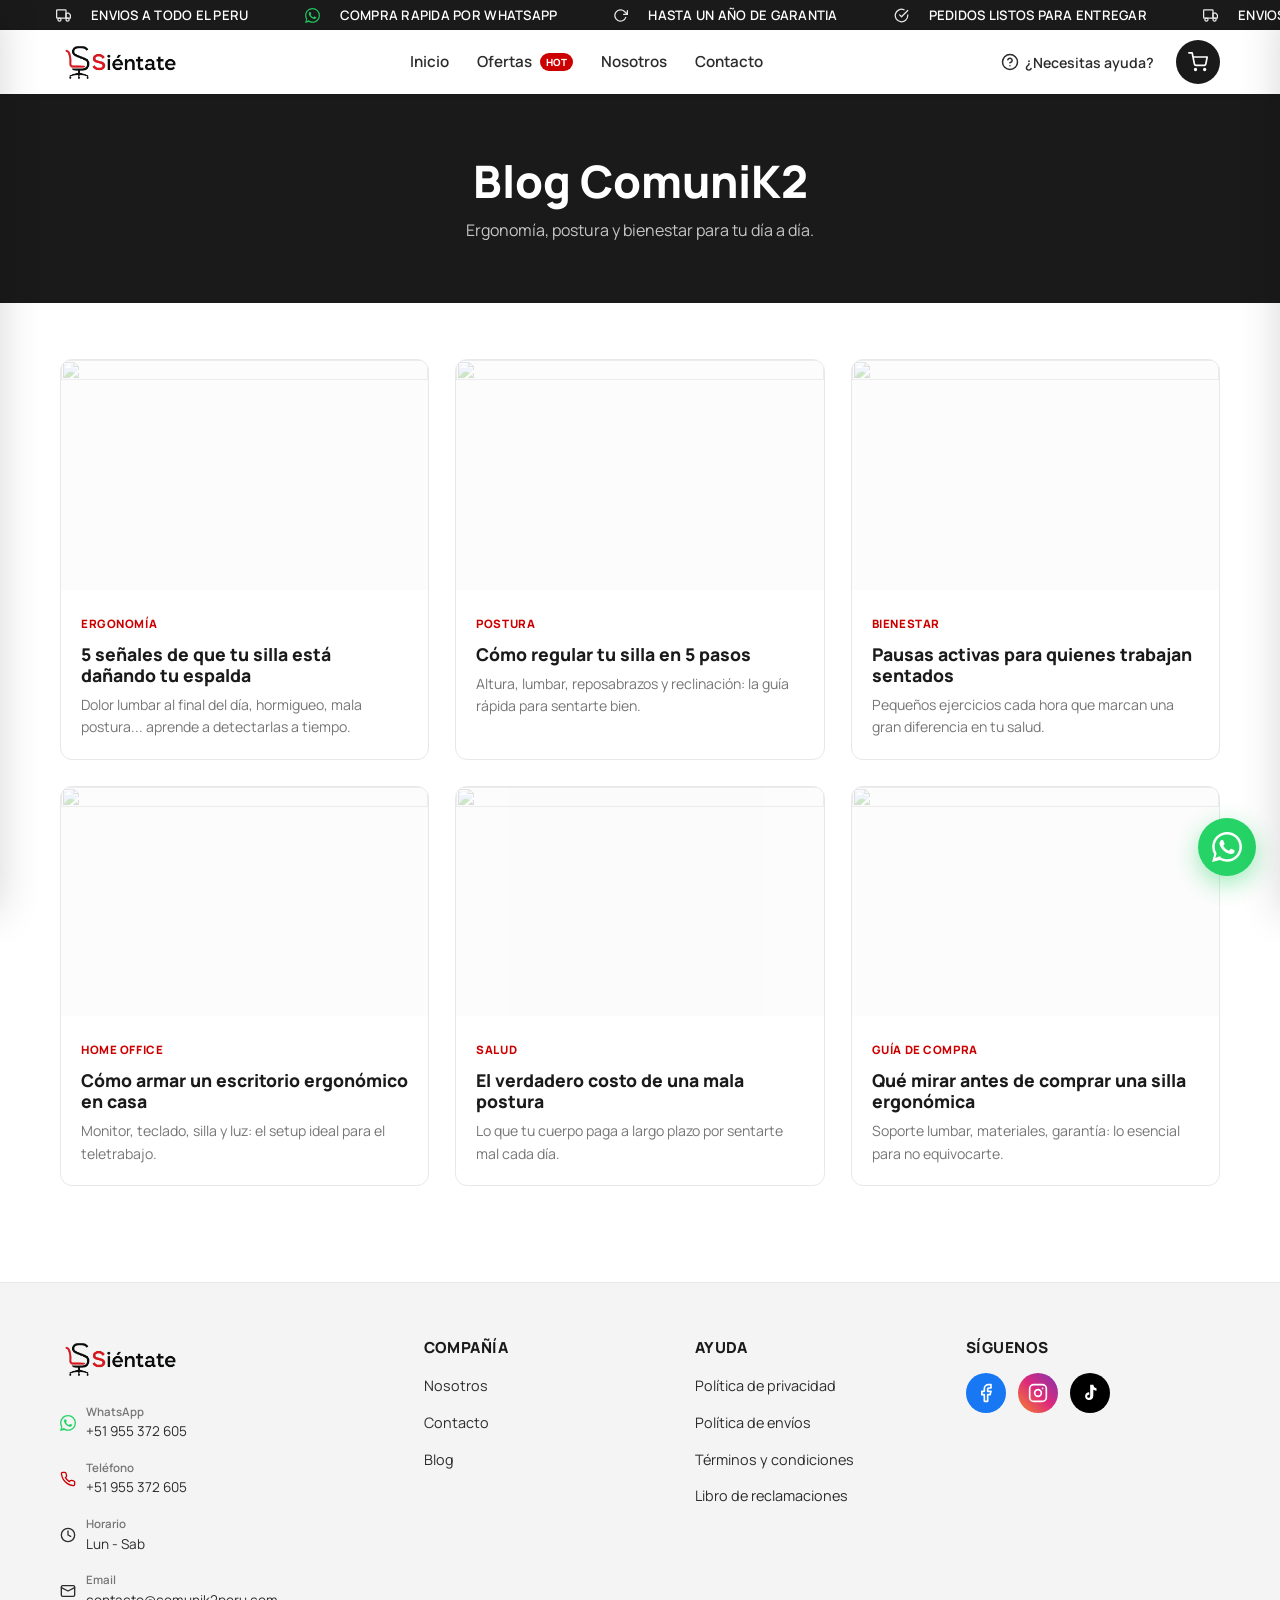
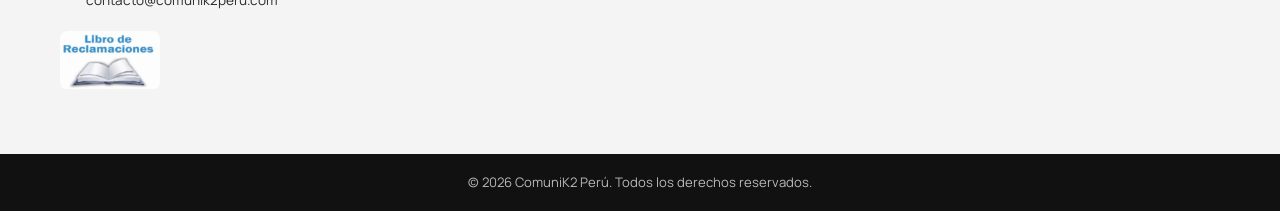
==== commit 7da8c910: "ultimas mejoras" ====
--- a/pages/blog.html
+++ b/pages/blog.html
@@ -3,12 +3,12 @@
 <head>
   <meta charset="UTF-8">
   <meta name="viewport" content="width=device-width, initial-scale=1.0">
-  <title>Blog | ComuniK2</title>
+  <title>Blog | Sientate</title>
   <meta name="description" content="Consejos de ergonomía, postura y bienestar para que trabajes y estudies sin dolor de espalda.">
   <meta name="theme-color" content="#CC0000">
   <link rel="preconnect" href="https://fonts.googleapis.com">
   <link rel="preconnect" href="https://fonts.gstatic.com" crossorigin>
-  <link href="https://fonts.googleapis.com/css2?family=Inter:wght@400;500;600;700;800;900&display=swap" rel="stylesheet">
+  <link href="https://fonts.googleapis.com/css2?family=Manrope:wght@400;500;600;700;800;900&display=swap" rel="stylesheet">
   <link rel="stylesheet" href="../css/variables.css">
   <link rel="stylesheet" href="../css/components.css">
   <link rel="stylesheet" href="../css/producto.css">
--- a/css/variables.css
+++ b/css/variables.css
@@ -9,6 +9,7 @@
   --red-light: #FFF0F0;
   --dark: #1A1A1A;
   --gray-900: #2C2C2C;
+  --gray-200: #f3f3f3;
   --gray-500: #767676;
   --gray-100: #F4F4F4;
   --border: #E8E8E8;
@@ -17,7 +18,7 @@
   --green-wa-dark: #1da851;
 
   /* Tipografía */
-  --font: 'Inter', -apple-system, BlinkMacSystemFont, 'Segoe UI', sans-serif;
+  --font: 'Manrope', -apple-system, BlinkMacSystemFont, 'Segoe UI', sans-serif;
 
   /* Sombras */
   --shadow-sm: 0 1px 3px rgba(0, 0, 0, 0.08);
--- a/css/components.css
+++ b/css/components.css
@@ -80,7 +80,7 @@
 .ticker {
   background: var(--dark);
   color: var(--white);
-  height: 70px;
+  height: 30px;
   overflow: hidden;
   display: flex;
   align-items: center;
@@ -98,7 +98,7 @@
 .ticker__track span {
   display: inline-flex;
   align-items: center;
-  gap: 8px;
+  gap: 20px;
 }
 .ticker__track span svg {
   flex-shrink: 0;
@@ -108,6 +108,21 @@
   from { transform: translateX(0); }
   to   { transform: translateX(-50%); }
 }
+/* ===================== TICKER DE EN MEDIO ===================== */
+.ticker-medio {
+
+  background: var(--gray-200);
+  color: var(--black);
+  height: 100px;
+  overflow: hidden;
+  display: flex;
+  align-items: center;
+  font-size: 2rem;
+  font-weight: 600;
+  letter-spacing: 0.1em;
+
+}
+
 
 /* ===================== HEADER ===================== */
 .site-header {
@@ -562,4 +577,11 @@
   .socials {
     justify-content: center;
   }
+}
+
+.logo-img {
+  height: 40px;
+  width: auto;
+  display: block;
+  object-fit: contain;
 }
--- a/css/producto.css
+++ b/css/producto.css
@@ -623,9 +623,40 @@
   .comparison__cols { grid-template-columns: 1fr; }
   .rev-card { flex: 0 1 calc((100% - 20px) / 2); }
 }
+
 @media (max-width: 560px) {
-  .gallery { grid-template-columns: 64px 1fr; }
-  .gallery__thumb { width: 64px; height: 64px; }
+  /* Galería en columna: imagen grande arriba, thumbs en fila abajo */
+  .gallery {
+    grid-template-columns: 1fr;
+    grid-template-rows: auto auto;
+    display: grid;
+    gap: 12px;
+  }
+
+  /* Imagen principal primero (arriba) */
+  .gallery__main {
+    grid-row: 1;
+    width: 100%;
+    aspect-ratio: 1;
+  }
+
+  /* Thumbnails en fila horizontal debajo */
+.gallery__thumb {
+  width: 64px;
+  height: 64px;
+  flex-shrink: 0;
+  overflow: hidden;
+  border-radius: 8px;
+  border: 1px solid var(--border);
+  background: #fff;
+}
+.gallery__thumb img {
+  width: 100%;
+  height: 100%;
+  object-fit: contain;
+  padding: 4px;
+}
+
   .blog-grid { grid-template-columns: 1fr; }
   .pinfo__buy { flex-direction: column; }
   .pinfo__trust { grid-template-columns: 1fr; gap: 16px; }
@@ -634,3 +665,53 @@
   .form-row { grid-template-columns: 1fr; }
   .reclamo-hero, .reclamo-form { padding: 24px; }
 }
+
+@media (max-width: 560px) {
+  .pinfo__trust {
+    grid-template-columns: repeat(3, 1fr);
+    gap: 8px;
+    text-align: center;
+  }
+  .pinfo__trust-item {
+    display: flex;
+    flex-direction: column;
+    align-items: center;
+    gap: 6px;
+    font-size: 11px;
+  }
+  .pinfo__trust-item svg {
+    width: 22px;
+    height: 22px;
+  }
+
+.qty-stepper {
+  display: flex;
+  align-items: center;
+  justify-content: space-between;
+  border: 1.5px solid var(--border);
+  border-radius: 10px;
+  overflow: hidden;
+  width: 100%;
+}
+.qty-stepper button {
+  width: 56px;
+  height: 48px;
+  font-size: 20px;
+  font-weight: 600;
+  background: var(--gray-100);
+  color: var(--dark);
+  border: none;
+  cursor: pointer;
+  transition: background .15s;
+  flex-shrink: 0;
+}
+.qty-stepper button:hover {
+  background: var(--border);
+}
+.qty-stepper span {
+  flex: 1;
+  text-align: center;
+  font-weight: 700;
+  font-size: 16px;
+}
+}
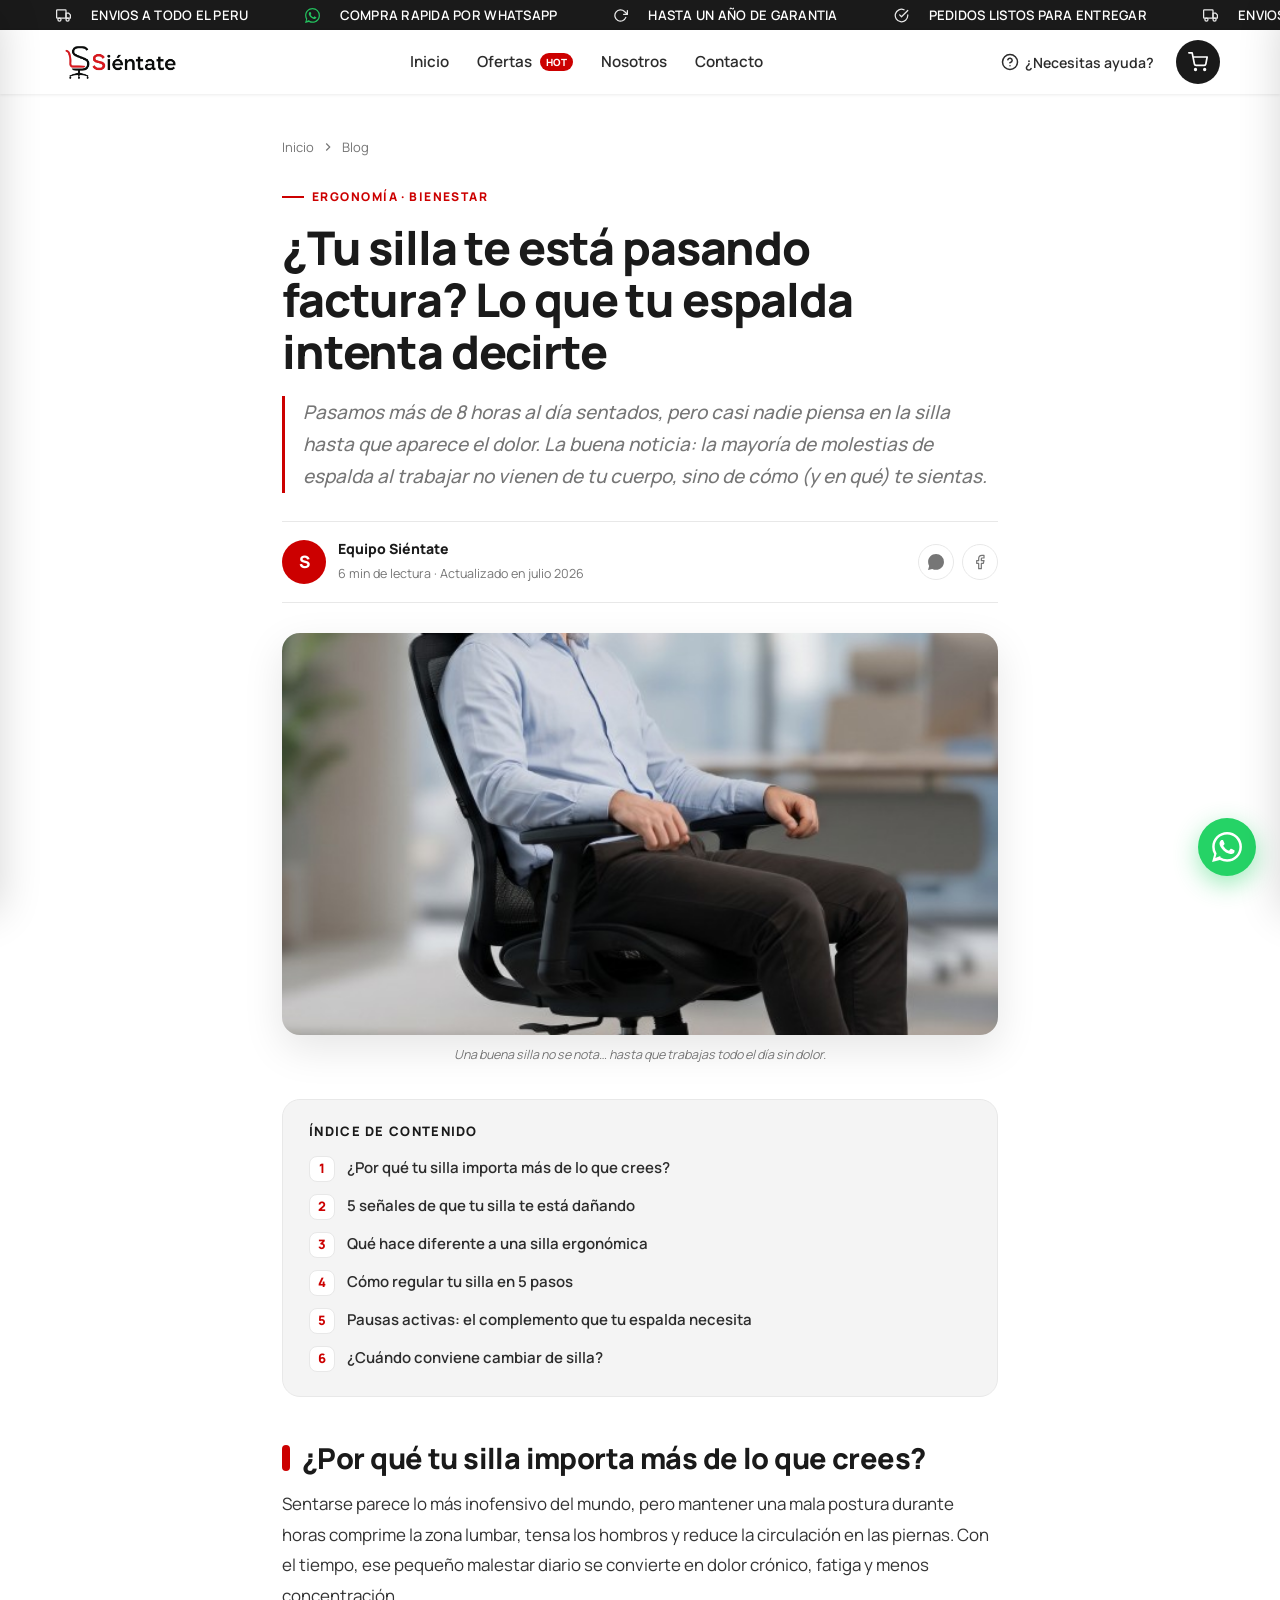
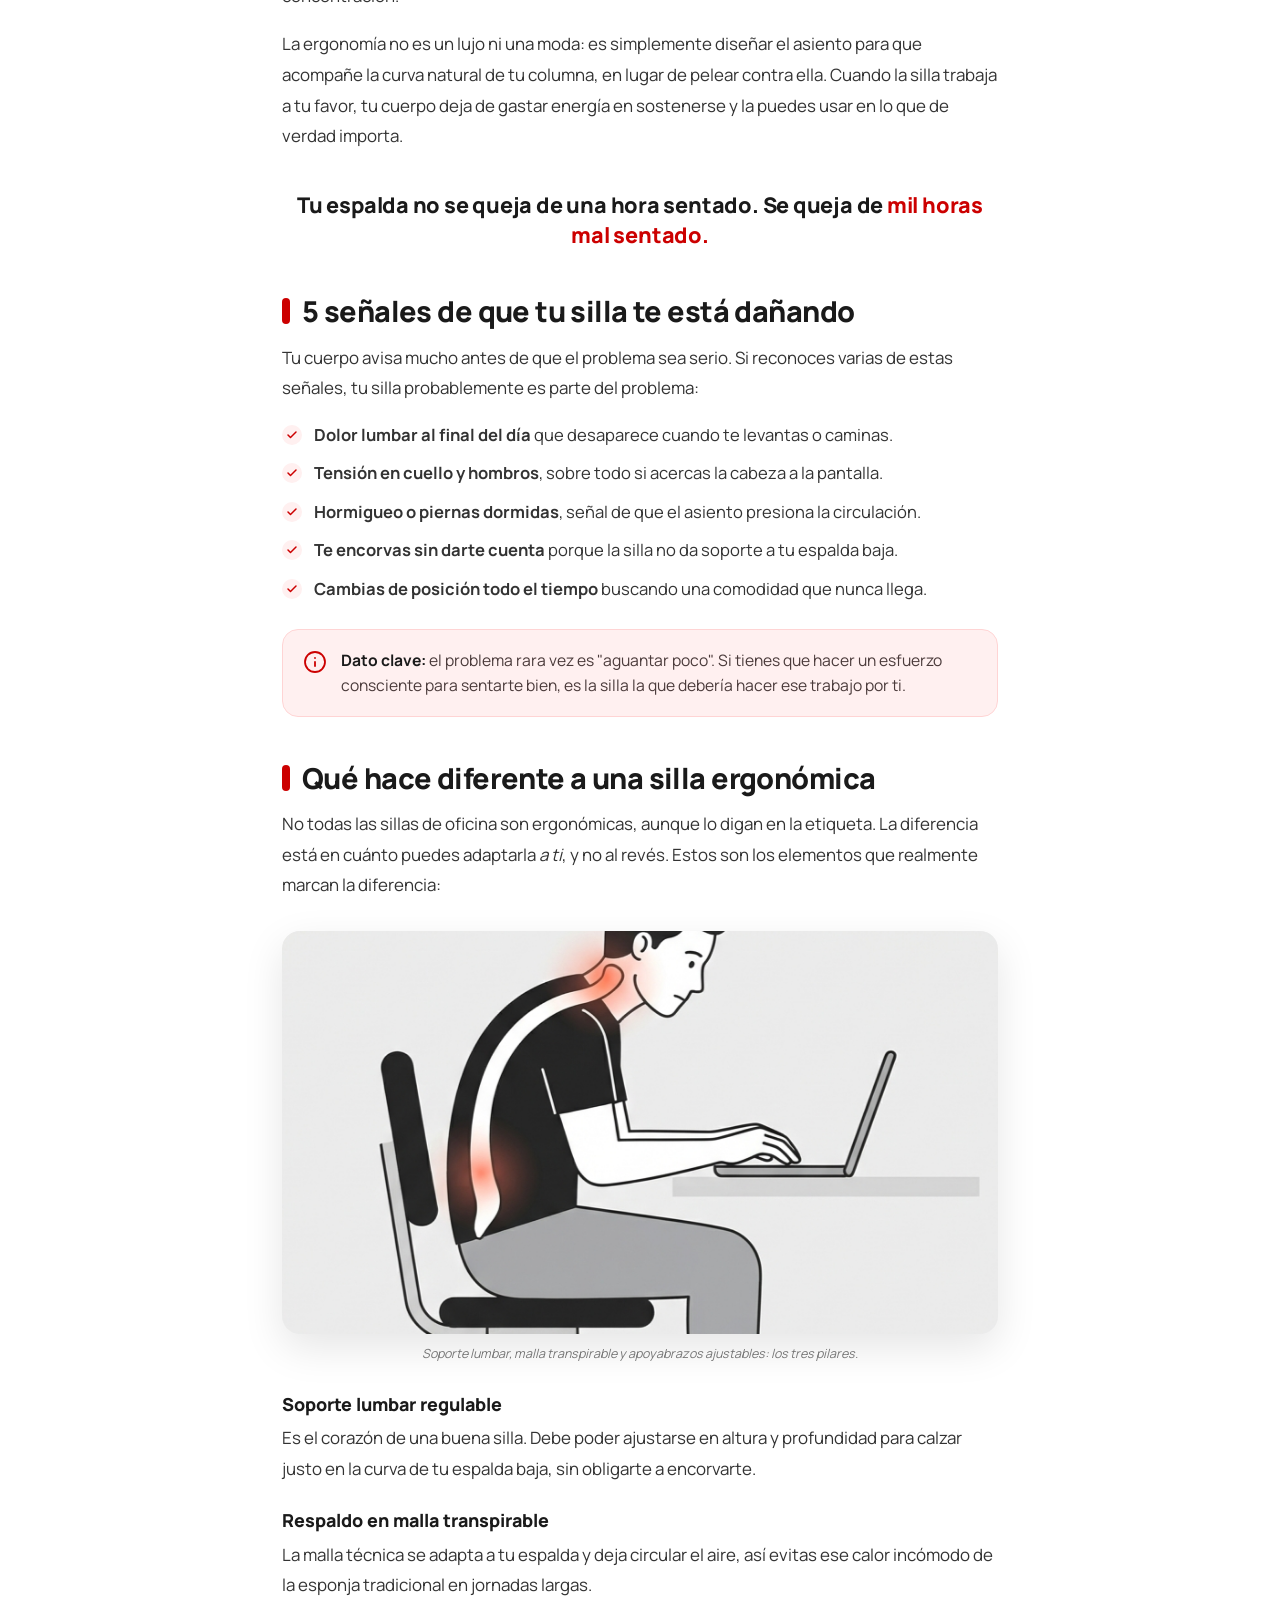
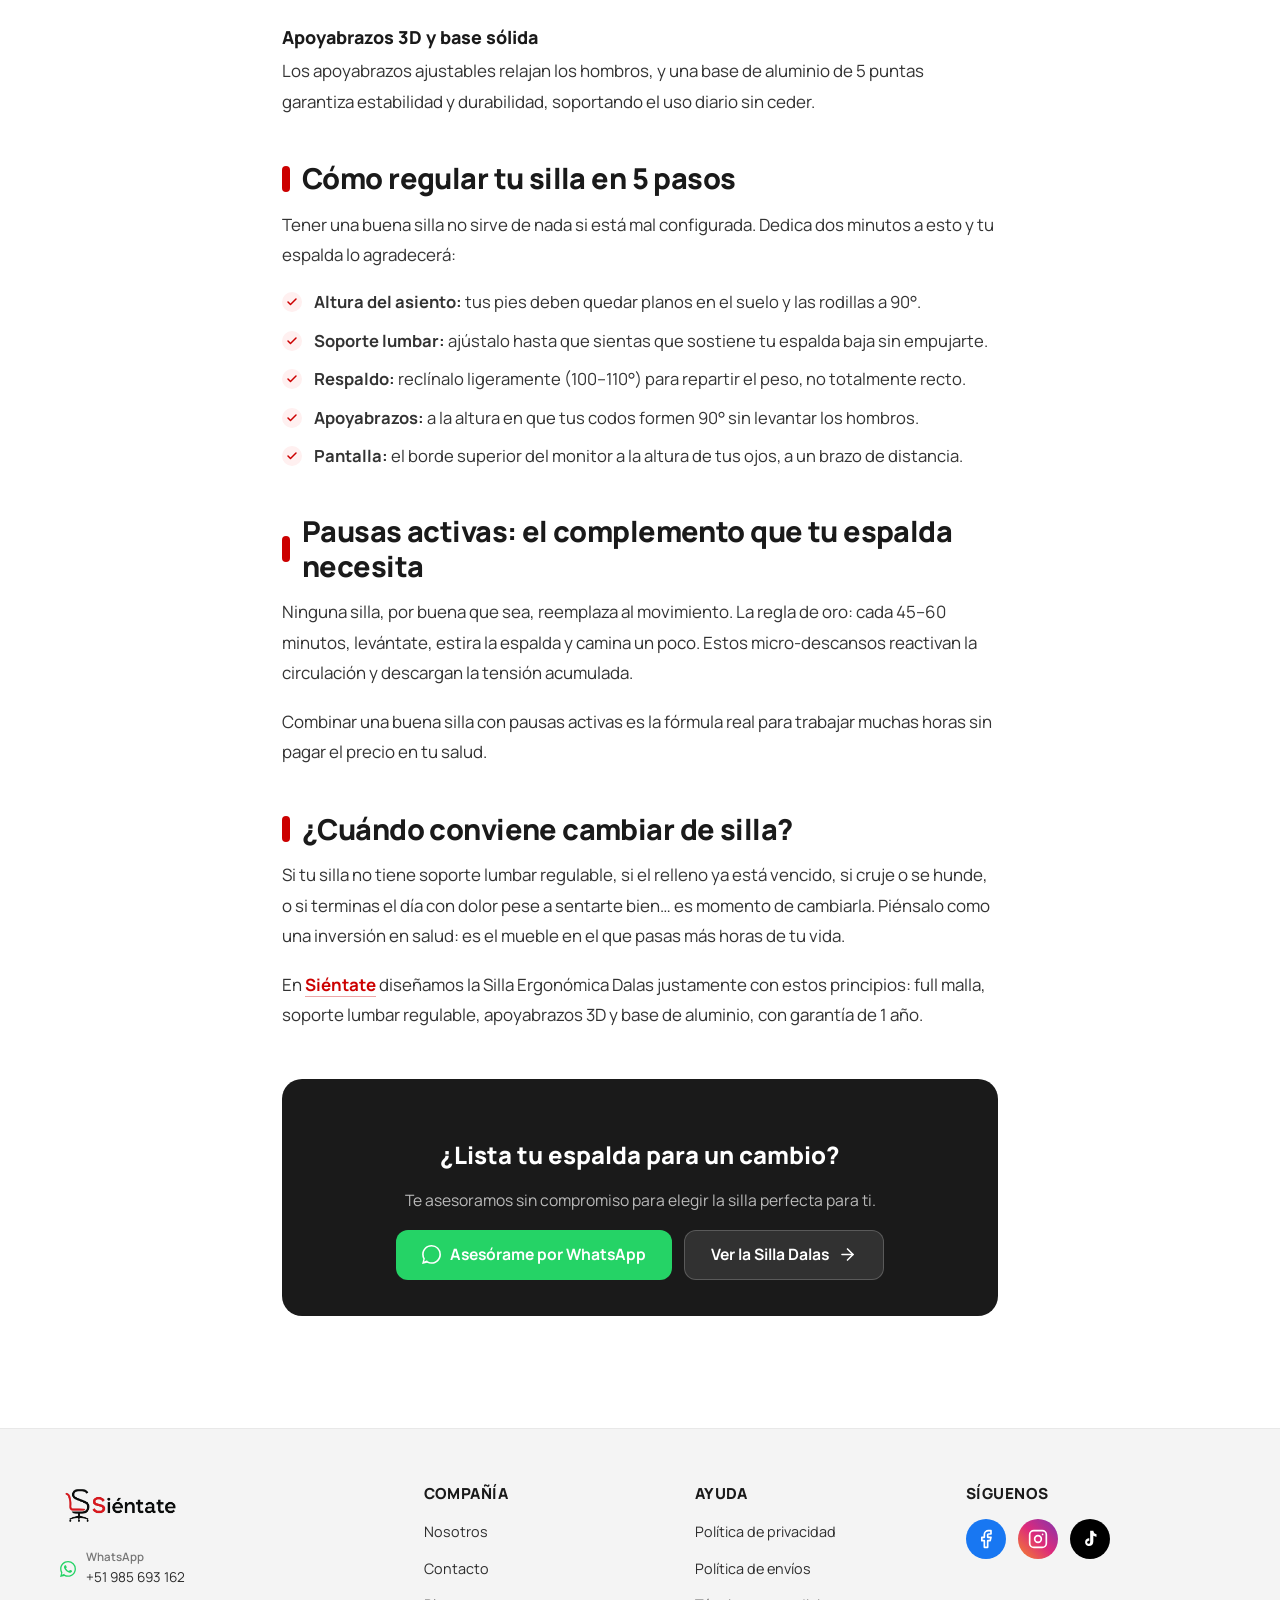
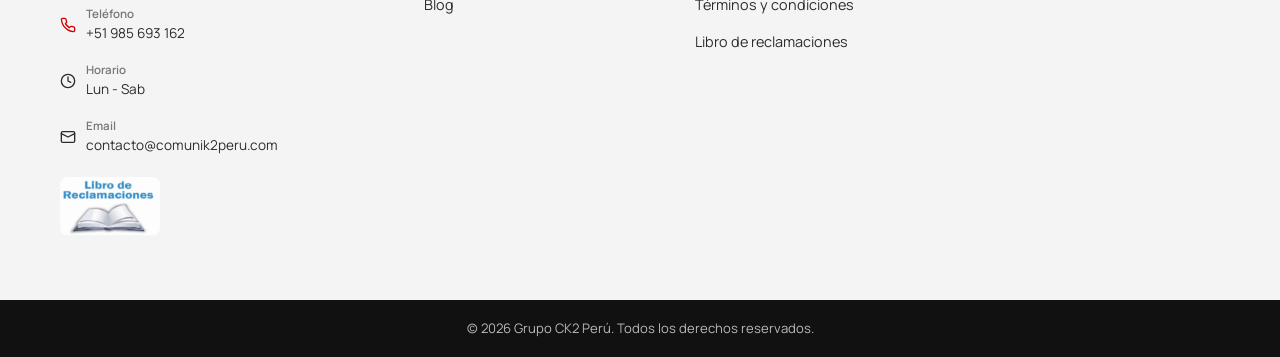
==== commit 4e5893d1: "version final" ====
--- a/pages/blog.html
+++ b/pages/blog.html
@@ -3,8 +3,8 @@
 <head>
   <meta charset="UTF-8">
   <meta name="viewport" content="width=device-width, initial-scale=1.0">
-  <title>Blog | Sientate</title>
-  <meta name="description" content="Consejos de ergonomía, postura y bienestar para que trabajes y estudies sin dolor de espalda.">
+  <title>¿Tu silla te está pasando factura? | Blog Siéntate</title>
+  <meta name="description" content="Ergonomía sin complicaciones: aprende a detectar si tu silla daña tu espalda, cómo regularla en 5 pasos y cuándo conviene cambiarla.">
   <meta name="theme-color" content="#CC0000">
   <link rel="preconnect" href="https://fonts.googleapis.com">
   <link rel="preconnect" href="https://fonts.gstatic.com" crossorigin>
@@ -13,71 +13,343 @@
   <link rel="stylesheet" href="../css/components.css">
   <link rel="stylesheet" href="../css/producto.css">
   <link rel="icon" href="../images/logo.png">
+
+  <!-- Estilos del artículo (editorial, estilo revista) -->
+  <style> 
+    .art-wrap { background: #fff; }
+
+    /* barra de progreso de lectura */
+    .readbar-track {
+      position: sticky;
+      top: 0;
+      height: 3px;
+      background: transparent;
+      z-index: 90;
+    }
+    .readbar {
+      height: 3px;
+      width: 0;
+      background: linear-gradient(90deg, var(--red), #ff5a5a);
+      transition: width .1s linear;
+    }
+
+    .art {
+      max-width: 760px;
+      margin: 0 auto;
+      padding: 40px 22px 72px;
+    }
+    .art > * { animation: artUp .6s both; }
+    .art > *:nth-child(2) { animation-delay: .05s; }
+    .art > *:nth-child(3) { animation-delay: .1s; }
+    .art > *:nth-child(4) { animation-delay: .15s; }
+    @keyframes artUp {
+      from { opacity: 0; transform: translateY(14px); }
+      to { opacity: 1; transform: none; }
+    }
+    @media (prefers-reduced-motion: reduce) {
+      .art > * { animation: none; }
+    }
+
+    .art__crumb {
+      display: flex; align-items: center; gap: 7px;
+      font-size: 13px; color: var(--gray-500); margin-bottom: 22px;
+    }
+    .art__crumb a:hover { color: var(--red); }
+    .art__crumb svg { width: 14px; height: 14px; }
+
+    .art__cat {
+      display: inline-flex; align-items: center; gap: 8px;
+      font-size: 12px; font-weight: 800; letter-spacing: .12em;
+      text-transform: uppercase; color: var(--red); margin-bottom: 16px;
+    }
+    .art__cat::before { content: ''; width: 22px; height: 2px; background: var(--red); }
+
+    .art h1 {
+      font-size: clamp(1.9rem, 4.6vw, 2.9rem);
+      font-weight: 800; line-height: 1.12; letter-spacing: -0.025em;
+      color: var(--dark); margin-bottom: 18px;
+    }
+    .art__lead {
+      font-size: 1.18rem; line-height: 1.7; color: var(--gray-500);
+      font-weight: 500; font-style: italic; margin-bottom: 28px;
+      border-left: 3px solid var(--red); padding-left: 18px;
+    }
+
+    /* meta autor */
+    .art__meta {
+      display: flex; align-items: center; gap: 12px;
+      padding: 16px 0; border-top: 1px solid var(--border);
+      border-bottom: 1px solid var(--border); margin-bottom: 30px;
+    }
+    .art__avatar {
+      width: 44px; height: 44px; border-radius: 50%;
+      background: var(--red); color: #fff; font-weight: 800; font-size: 17px;
+      display: flex; align-items: center; justify-content: center; flex-shrink: 0;
+    }
+    .art__meta-txt b { font-size: 14px; font-weight: 800; display: block; color: var(--dark); }
+    .art__meta-txt span { font-size: 12.5px; color: var(--gray-500); }
+    .art__share { margin-left: auto; display: flex; gap: 8px; }
+    .art__share a {
+      width: 36px; height: 36px; border-radius: 50%; border: 1px solid var(--border);
+      display: flex; align-items: center; justify-content: center; color: var(--gray-500);
+      transition: all .2s;
+    }
+    .art__share a:hover { border-color: var(--dark); color: var(--dark); }
+    .art__share svg { width: 16px; height: 16px; }
+
+    /* figuras / imágenes dinámicas */
+    .art figure { margin: 30px 0; }
+    .art figure .art__imgbox {
+      border-radius: 18px; overflow: hidden; background: var(--gray-100);
+      box-shadow: 0 14px 40px rgba(0,0,0,.10);
+    }
+    .art figure img {
+      width: 100%; display: block; aspect-ratio: 16/9; object-fit: cover;
+      transition: transform .6s ease;
+    }
+    .art figure:hover img { transform: scale(1.04); }
+    .art figcaption {
+      font-size: 12.5px; color: var(--gray-500); text-align: center;
+      margin-top: 10px; font-style: italic;
+    }
+
+    /* índice de contenido */
+    .art__toc {
+      background: var(--gray-100); border: 1px solid var(--border);
+      border-radius: 18px; padding: 24px 26px; margin: 34px 0;
+    }
+    .art__toc h4 {
+      font-size: 13px; font-weight: 800; letter-spacing: .1em; text-transform: uppercase;
+      color: var(--dark); margin-bottom: 16px;
+    }
+    .art__toc ol { list-style: none; counter-reset: toc; display: grid; gap: 12px; }
+    .art__toc li { counter-increment: toc; }
+    .art__toc a {
+      display: flex; align-items: flex-start; gap: 12px;
+      font-size: 15px; font-weight: 600; color: var(--gray-900); transition: color .2s;
+    }
+    .art__toc a:hover { color: var(--red); }
+    .art__toc a::before {
+      content: counter(toc); flex-shrink: 0;
+      width: 26px; height: 26px; border-radius: 8px;
+      background: #fff; border: 1px solid var(--border);
+      color: var(--red); font-weight: 800; font-size: 13px;
+      display: flex; align-items: center; justify-content: center;
+    }
+
+    /* cuerpo */
+    .art__body h2 {
+      font-size: clamp(1.4rem, 2.6vw, 1.8rem); font-weight: 800; color: var(--dark);
+      letter-spacing: -0.02em; margin: 44px 0 14px; scroll-margin-top: 80px;
+      display: flex; align-items: center; gap: 12px;
+    }
+    .art__body h2::before {
+      content: ''; width: 8px; height: 26px; border-radius: 4px; background: var(--red); flex-shrink: 0;
+    }
+    .art__body h3 { font-size: 1.12rem; font-weight: 800; color: var(--dark); margin: 26px 0 8px; }
+    .art__body p { font-size: 1.06rem; line-height: 1.8; color: #333; margin-bottom: 18px; }
+    .art__body a.inline { color: var(--red); font-weight: 700; border-bottom: 1px solid rgba(204,0,0,.35); }
+    .art__body a.inline:hover { border-color: var(--red); }
+    .art__body ul { margin: 0 0 20px; padding: 0; list-style: none; display: grid; gap: 12px; }
+    .art__body ul li {
+      position: relative; padding-left: 32px; font-size: 1.04rem; line-height: 1.6; color: #333;
+    }
+    .art__body ul li::before {
+      content: ''; position: absolute; left: 0; top: 3px;
+      width: 20px; height: 20px; border-radius: 50%;
+      background: var(--red-light);
+      background-image: url("data:image/svg+xml,%3Csvg xmlns='http://www.w3.org/2000/svg' width='12' height='12' viewBox='0 0 24 24' fill='none' stroke='%23CC0000' stroke-width='3' stroke-linecap='round' stroke-linejoin='round'%3E%3Cpath d='M20 6L9 17l-5-5'/%3E%3C/svg%3E");
+      background-repeat: no-repeat; background-position: center;
+    }
+
+    /* callout / tip */
+    .art__tip {
+      display: flex; gap: 14px; align-items: flex-start;
+      background: var(--red-light); border: 1px solid #ffd4d4;
+      border-radius: 16px; padding: 18px 20px; margin: 26px 0;
+    }
+    .art__tip svg { width: 24px; height: 24px; color: var(--red); flex-shrink: 0; margin-top: 2px; }
+    .art__tip b { color: var(--dark); }
+    .art__tip p { margin: 0; font-size: .98rem; line-height: 1.6; color: #4a3a3a; }
+
+    /* pull quote */
+    .art__quote {
+      font-size: 1.35rem; font-weight: 800; line-height: 1.4; color: var(--dark);
+      letter-spacing: -0.01em; text-align: center; margin: 38px 0;
+      padding: 0 10px;
+    }
+    .art__quote span { color: var(--red); }
+
+    /* CTA final */
+    .art__cta {
+      margin-top: 48px; background: var(--dark); border-radius: 20px;
+      padding: 36px 32px; text-align: center; color: #fff;
+      display: flex; flex-direction: column; align-items: center; gap: 8px;
+    }
+    .art__cta h3 { font-size: 1.5rem; font-weight: 800; color: #fff; }
+    .art__cta p { color: rgba(255,255,255,.7); font-size: .98rem; margin-bottom: 8px; }
+    .art__cta .cta-row { display: flex; gap: 12px; flex-wrap: wrap; justify-content: center; }
+    .art__cta .btn-lnk {
+      display: inline-flex; align-items: center; gap: 9px; height: 50px; padding: 0 26px;
+      border-radius: 12px; font-weight: 700; font-size: .98rem; transition: background .2s, transform .1s;
+    }
+    .art__cta .btn-lnk:active { transform: scale(.98); }
+    .art__cta .btn-lnk.wa { background: var(--green-wa); color: #fff; }
+    .art__cta .btn-lnk.wa:hover { background: var(--green-wa-dark); }
+    .art__cta .btn-lnk.ghost { background: rgba(255,255,255,.1); color: #fff; border: 1px solid rgba(255,255,255,.2); }
+    .art__cta .btn-lnk.ghost:hover { background: rgba(255,255,255,.18); }
+    .art__cta .btn-lnk svg { width: 19px; height: 19px; }
+  </style>
 </head>
 <body>
   <div id="site-header"></div>
 
-  <header class="page-hero">
-    <div class="container">
-      <h1>Blog ComuniK2</h1>
-      <p>Ergonomía, postura y bienestar para tu día a día.</p>
-    </div>
-  </header>
-
-  <main class="container">
-    <div class="blog-grid">
-      <article class="blog-card">
-        <img class="blog-card__img" src="../images/banners/blog-1.jpg" alt="" onerror="this.style.opacity=.3">
-        <div class="blog-card__body">
-          <span class="blog-card__tag">Ergonomía</span>
-          <h3>5 señales de que tu silla está dañando tu espalda</h3>
-          <p>Dolor lumbar al final del día, hormigueo, mala postura... aprende a detectarlas a tiempo.</p>
-        </div>
-      </article>
-      <article class="blog-card">
-        <img class="blog-card__img" src="../images/banners/blog-2.jpg" alt="" onerror="this.style.opacity=.3">
-        <div class="blog-card__body">
-          <span class="blog-card__tag">Postura</span>
-          <h3>Cómo regular tu silla en 5 pasos</h3>
-          <p>Altura, lumbar, reposabrazos y reclinación: la guía rápida para sentarte bien.</p>
-        </div>
-      </article>
-      <article class="blog-card">
-        <img class="blog-card__img" src="../images/banners/blog-3.jpg" alt="" onerror="this.style.opacity=.3">
-        <div class="blog-card__body">
-          <span class="blog-card__tag">Bienestar</span>
-          <h3>Pausas activas para quienes trabajan sentados</h3>
-          <p>Pequeños ejercicios cada hora que marcan una gran diferencia en tu salud.</p>
-        </div>
-      </article>
-      <article class="blog-card">
-        <img class="blog-card__img" src="../images/banners/blog-4.jpg" alt="" onerror="this.style.opacity=.3">
-        <div class="blog-card__body">
-          <span class="blog-card__tag">Home office</span>
-          <h3>Cómo armar un escritorio ergonómico en casa</h3>
-          <p>Monitor, teclado, silla y luz: el setup ideal para el teletrabajo.</p>
-        </div>
-      </article>
-      <article class="blog-card">
-        <img class="blog-card__img" src="../images/banners/blog-5.jpg" alt="" onerror="this.style.opacity=.3">
-        <div class="blog-card__body">
-          <span class="blog-card__tag">Salud</span>
-          <h3>El verdadero costo de una mala postura</h3>
-          <p>Lo que tu cuerpo paga a largo plazo por sentarte mal cada día.</p>
-        </div>
-      </article>
-      <article class="blog-card">
-        <img class="blog-card__img" src="../images/banners/blog-6.jpg" alt="" onerror="this.style.opacity=.3">
-        <div class="blog-card__body">
-          <span class="blog-card__tag">Guía de compra</span>
-          <h3>Qué mirar antes de comprar una silla ergonómica</h3>
-          <p>Soporte lumbar, materiales, garantía: lo esencial para no equivocarte.</p>
-        </div>
-      </article>
-    </div>
-  </main>
+  <div class="readbar-track"><div class="readbar" id="readbar"></div></div>
+
+  <div class="art-wrap">
+    <article class="art">
+
+      <nav class="art__crumb">
+        <a href="../index.html">Inicio</a>
+        <svg viewBox="0 0 24 24" fill="none" stroke="currentColor" stroke-width="2"><polyline points="9 6 15 12 9 18"/></svg>
+        <span>Blog</span>
+      </nav>
+
+      <span class="art__cat">Ergonomía · Bienestar</span>
+      <h1>¿Tu silla te está pasando factura? Lo que tu espalda intenta decirte</h1>
+
+      <p class="art__lead">Pasamos más de 8 horas al día sentados, pero casi nadie piensa en la silla hasta que aparece el dolor. La buena noticia: la mayoría de molestias de espalda al trabajar no vienen de tu cuerpo, sino de cómo (y en qué) te sientas.</p>
+
+      <div class="art__meta">
+        <div class="art__avatar">S</div>
+        <div class="art__meta-txt">
+          <b>Equipo Siéntate</b>
+          <span>6 min de lectura · Actualizado en julio 2026</span>
+        </div>
+        <div class="art__share">
+          <a href="https://wa.me/51985693162" target="_blank" rel="noopener" aria-label="Compartir por WhatsApp">
+            <svg viewBox="0 0 24 24" fill="currentColor"><path d="M.057 24l1.687-6.163a11.867 11.867 0 0 1-1.587-5.946C.16 5.335 5.495 0 12.05 0a11.817 11.817 0 0 1 8.413 3.488 11.824 11.824 0 0 1 3.48 8.414c-.003 6.557-5.338 11.892-11.893 11.892a11.9 11.9 0 0 1-5.688-1.448L.057 24z"/></svg>
+          </a>
+          <a href="https://facebook.com" target="_blank" rel="noopener" aria-label="Compartir en Facebook">
+            <svg viewBox="0 0 24 24" fill="none" stroke="currentColor" stroke-width="1.8" stroke-linecap="round" stroke-linejoin="round"><path d="M18 2h-3a5 5 0 0 0-5 5v3H7v4h3v8h4v-8h3l1-4h-4V7a1 1 0 0 1 1-1h3z"/></svg>
+          </a>
+        </div>
+      </div>
+
+      <figure>
+        <div class="art__imgbox">
+          <img id="big_img" src="../images/productos/gris/use_silla.jpg" alt="Persona trabajando con buena postura en una silla ergonómica"
+            onerror="this.onerror=null;this.src='../images/productos/gris/prod1-a.jpeg'">
+        </div>
+        <figcaption>Una buena silla no se nota… hasta que trabajas todo el día sin dolor.</figcaption>
+      </figure>
+
+      <div class="art__toc">
+        <h4>Índice de contenido</h4>
+        <ol>
+          <li><a href="#s1">¿Por qué tu silla importa más de lo que crees?</a></li>
+          <li><a href="#s2">5 señales de que tu silla te está dañando</a></li>
+          <li><a href="#s3">Qué hace diferente a una silla ergonómica</a></li>
+          <li><a href="#s4">Cómo regular tu silla en 5 pasos</a></li>
+          <li><a href="#s5">Pausas activas: el complemento que tu espalda necesita</a></li>
+          <li><a href="#s6">¿Cuándo conviene cambiar de silla?</a></li>
+        </ol>
+      </div>
+
+      <div class="art__body">
+
+        <h2 id="s1">¿Por qué tu silla importa más de lo que crees?</h2>
+        <p>Sentarse parece lo más inofensivo del mundo, pero mantener una mala postura durante horas comprime la zona lumbar, tensa los hombros y reduce la circulación en las piernas. Con el tiempo, ese pequeño malestar diario se convierte en dolor crónico, fatiga y menos concentración.</p>
+        <p>La ergonomía no es un lujo ni una moda: es simplemente diseñar el asiento para que acompañe la curva natural de tu columna, en lugar de pelear contra ella. Cuando la silla trabaja a tu favor, tu cuerpo deja de gastar energía en sostenerse y la puedes usar en lo que de verdad importa.</p>
+
+        <div class="art__quote">Tu espalda no se queja de una hora sentado. Se queja de <span>mil horas mal sentado.</span></div>
+
+        <h2 id="s2">5 señales de que tu silla te está dañando</h2>
+        <p>Tu cuerpo avisa mucho antes de que el problema sea serio. Si reconoces varias de estas señales, tu silla probablemente es parte del problema:</p>
+        <ul>
+          <li><b>Dolor lumbar al final del día</b> que desaparece cuando te levantas o caminas.</li>
+          <li><b>Tensión en cuello y hombros</b>, sobre todo si acercas la cabeza a la pantalla.</li>
+          <li><b>Hormigueo o piernas dormidas</b>, señal de que el asiento presiona la circulación.</li>
+          <li><b>Te encorvas sin darte cuenta</b> porque la silla no da soporte a tu espalda baja.</li>
+          <li><b>Cambias de posición todo el tiempo</b> buscando una comodidad que nunca llega.</li>
+        </ul>
+
+        <div class="art__tip">
+          <svg viewBox="0 0 24 24" fill="none" stroke="currentColor" stroke-width="1.8" stroke-linecap="round" stroke-linejoin="round"><circle cx="12" cy="12" r="10"/><line x1="12" y1="16" x2="12" y2="12"/><line x1="12" y1="8" x2="12.01" y2="8"/></svg>
+          <p><b>Dato clave:</b> el problema rara vez es "aguantar poco". Si tienes que hacer un esfuerzo consciente para sentarte bien, es la silla la que debería hacer ese trabajo por ti.</p>
+        </div>
+
+        <h2 id="s3">Qué hace diferente a una silla ergonómica</h2>
+        <p>No todas las sillas de oficina son ergonómicas, aunque lo digan en la etiqueta. La diferencia está en cuánto puedes adaptarla <i>a ti</i>, y no al revés. Estos son los elementos que realmente marcan la diferencia:</p>
+
+        <figure>
+          <div class="art__imgbox">
+            <img src="../images/productos/gris/postura.png" alt="Puntos de ajuste ergonómico de una silla"
+              onerror="this.onerror=null;this.src='../images/productos/gris/prod1-b.jpeg'">
+          </div>
+          <figcaption>Soporte lumbar, malla transpirable y apoyabrazos ajustables: los tres pilares.</figcaption>
+        </figure>
+
+        <h3>Soporte lumbar regulable</h3>
+        <p>Es el corazón de una buena silla. Debe poder ajustarse en altura y profundidad para calzar justo en la curva de tu espalda baja, sin obligarte a encorvarte.</p>
+        <h3>Respaldo en malla transpirable</h3>
+        <p>La malla técnica se adapta a tu espalda y deja circular el aire, así evitas ese calor incómodo de la esponja tradicional en jornadas largas.</p>
+        <h3>Apoyabrazos 3D y base sólida</h3>
+        <p>Los apoyabrazos ajustables relajan los hombros, y una base de aluminio de 5 puntas garantiza estabilidad y durabilidad, soportando el uso diario sin ceder.</p>
+
+        <h2 id="s4">Cómo regular tu silla en 5 pasos</h2>
+        <p>Tener una buena silla no sirve de nada si está mal configurada. Dedica dos minutos a esto y tu espalda lo agradecerá:</p>
+        <ul>
+          <li><b>Altura del asiento:</b> tus pies deben quedar planos en el suelo y las rodillas a 90°.</li>
+          <li><b>Soporte lumbar:</b> ajústalo hasta que sientas que sostiene tu espalda baja sin empujarte.</li>
+          <li><b>Respaldo:</b> reclínalo ligeramente (100–110°) para repartir el peso, no totalmente recto.</li>
+          <li><b>Apoyabrazos:</b> a la altura en que tus codos formen 90° sin levantar los hombros.</li>
+          <li><b>Pantalla:</b> el borde superior del monitor a la altura de tus ojos, a un brazo de distancia.</li>
+        </ul>
+
+        <h2 id="s5">Pausas activas: el complemento que tu espalda necesita</h2>
+        <p>Ninguna silla, por buena que sea, reemplaza al movimiento. La regla de oro: cada 45–60 minutos, levántate, estira la espalda y camina un poco. Estos micro-descansos reactivan la circulación y descargan la tensión acumulada.</p>
+        <p>Combinar una buena silla con pausas activas es la fórmula real para trabajar muchas horas sin pagar el precio en tu salud.</p>
+
+        <h2 id="s6">¿Cuándo conviene cambiar de silla?</h2>
+        <p>Si tu silla no tiene soporte lumbar regulable, si el relleno ya está vencido, si cruje o se hunde, o si terminas el día con dolor pese a sentarte bien… es momento de cambiarla. Piénsalo como una inversión en salud: es el mueble en el que pasas más horas de tu vida.</p>
+        <p>En <a class="inline" href="../index.html#packs">Siéntate</a> diseñamos la Silla Ergonómica Dalas justamente con estos principios: full malla, soporte lumbar regulable, apoyabrazos 3D y base de aluminio, con garantía de 1 año.</p>
+
+        <div class="art__cta">
+          <h3>¿Lista tu espalda para un cambio?</h3>
+          <p>Te asesoramos sin compromiso para elegir la silla perfecta para ti.</p>
+          <div class="cta-row">
+            <a class="btn-lnk wa" href="https://wa.me/51985693162?text=Hola,%20le%C3%AD%20el%20blog%20y%20quiero%20asesor%C3%ADa%20para%20elegir%20mi%20silla" target="_blank" rel="noopener">
+              <svg viewBox="0 0 24 24" fill="currentColor"><path d="M.057 24l1.687-6.163a11.867 11.867 0 0 1-1.587-5.946C.16 5.335 5.495 0 12.05 0a11.817 11.817 0 0 1 8.413 3.488 11.824 11.824 0 0 1 3.48 8.414c-.003 6.557-5.338 11.892-11.893 11.892a11.9 11.9 0 0 1-5.688-1.448L.057 24zm6.597-3.807c1.676.995 3.276 1.591 5.392 1.592 5.448 0 9.886-4.434 9.889-9.885.002-5.462-4.415-9.89-9.881-9.892-5.452 0-9.887 4.434-9.889 9.884a9.86 9.86 0 0 0 1.51 5.255l-.999 3.648 3.978-1.602z"/></svg>
+              Asesórame por WhatsApp
+            </a>
+            <a class="btn-lnk ghost" href="../index.html#packs">
+              Ver la Silla Dalas
+              <svg viewBox="0 0 24 24" fill="none" stroke="currentColor" stroke-width="2" stroke-linecap="round" stroke-linejoin="round"><line x1="5" y1="12" x2="19" y2="12"/><polyline points="12 5 19 12 12 19"/></svg>
+            </a>
+          </div>
+        </div>
+
+      </div>
+    </article>
+  </div>
 
   <div id="site-footer"></div>
   <script src="../js/components.js"></script>
+  <script>
+    (function () {
+      var bar = document.getElementById('readbar');
+      if (!bar) return;
+      function upd() {
+        var h = document.documentElement;
+        var scrolled = h.scrollTop || document.body.scrollTop;
+        var height = h.scrollHeight - h.clientHeight;
+        bar.style.width = (height > 0 ? (scrolled / height * 100) : 0) + '%';
+      }
+      window.addEventListener('scroll', upd, { passive: true });
+      window.addEventListener('resize', upd);
+      upd();
+    })();
+  </script>
 </body>
 </html>
